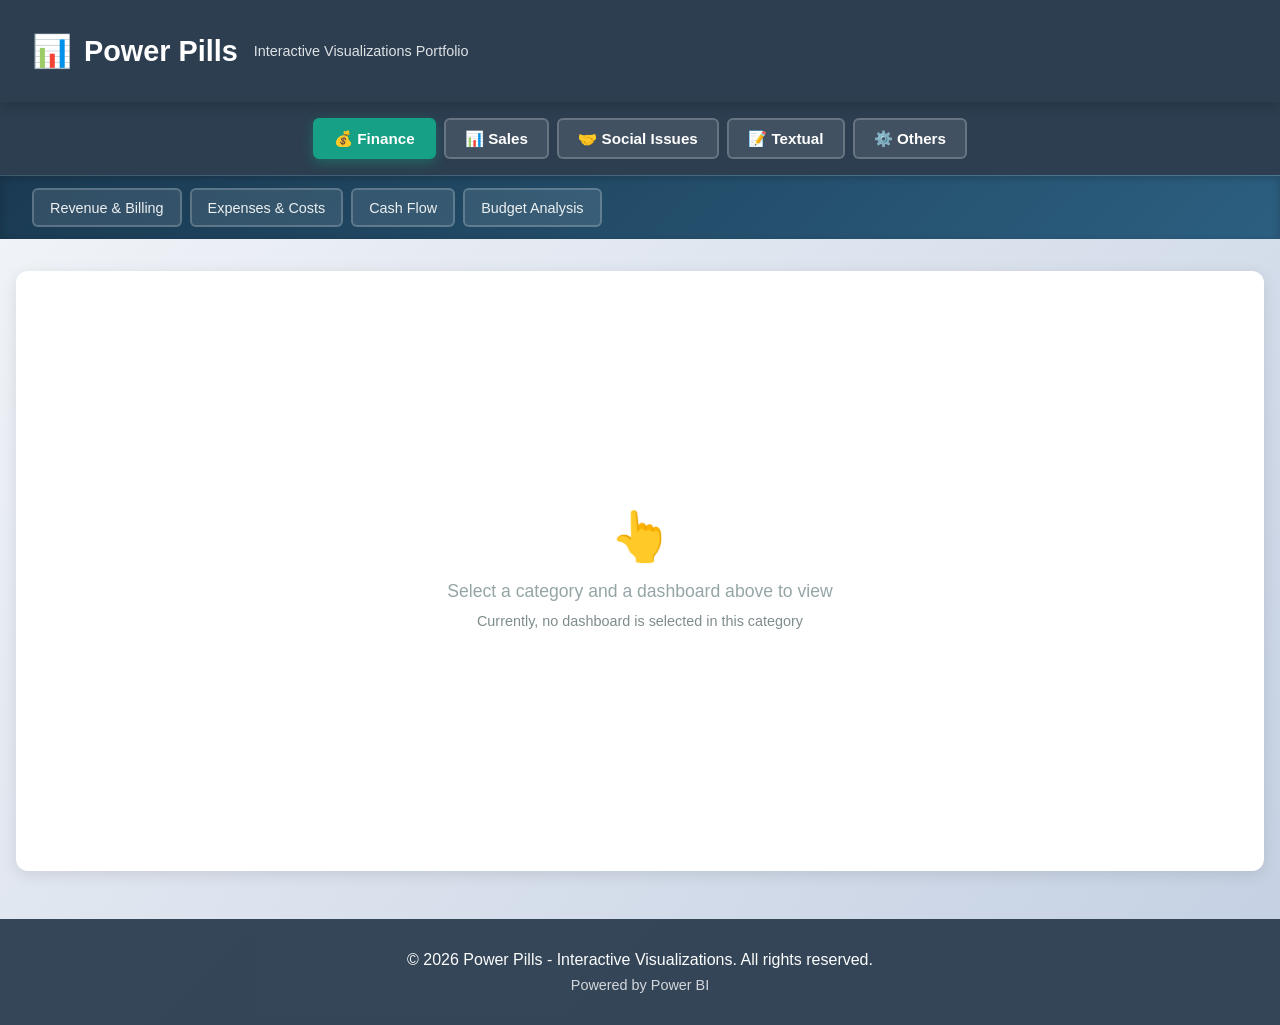
==== index.html @ 1243a30f "feat: Remove custom fullscreen controls, integrate Power BI iframe, and add disabled dashboard butto" ====
<!DOCTYPE html>
<html lang="en">

<head>
    <meta charset="UTF-8">
    <meta name="viewport" content="width=device-width, initial-scale=1.0">
    <title>Power Pills</title>
    <link rel="stylesheet" href="style.css">
</head>

<body>
    <!-- GLOBAL RADIOS FOR CSS TAB LOGIC -->
    <!-- CATEGORIES -->
    <input type="radio" id="cat-finance" name="category" class="global-radio" checked>
    <input type="radio" id="cat-sales" name="category" class="global-radio">
    <input type="radio" id="cat-social" name="category" class="global-radio">
    <input type="radio" id="cat-textual" name="category" class="global-radio">
    <input type="radio" id="cat-others" name="category" class="global-radio">

    <!-- DASHBOARDS -->
    <!-- Finance -->
    <input type="radio" id="dash-revenue" name="dashboard" class="global-radio">
    <input type="radio" id="dash-expenses" name="dashboard" class="global-radio">
    <input type="radio" id="dash-cashflow" name="dashboard" class="global-radio">
    <input type="radio" id="dash-budget" name="dashboard" class="global-radio">

    <!-- Sales -->
    <input type="radio" id="dash-sales-overview" name="dashboard" class="global-radio">
    <input type="radio" id="dash-pipeline" name="dashboard" class="global-radio">
    <input type="radio" id="dash-performance" name="dashboard" class="global-radio">
    <input type="radio" id="dash-products" name="dashboard" class="global-radio">

    <!-- Social -->
    <input type="radio" id="dash-engagement" name="dashboard" class="global-radio">
    <input type="radio" id="dash-community" name="dashboard" class="global-radio">
    <input type="radio" id="dash-sentiment" name="dashboard" class="global-radio">
    <input type="radio" id="dash-campaigns" name="dashboard" class="global-radio">

    <!-- Textual -->
    <input type="radio" id="dash-content" name="dashboard" class="global-radio">
    <input type="radio" id="dash-nlp" name="dashboard" class="global-radio">
    <input type="radio" id="dash-feedback" name="dashboard" class="global-radio">
    <input type="radio" id="dash-keywords" name="dashboard" class="global-radio">

    <!-- Others -->
    <input type="radio" id="dash-operations" name="dashboard" class="global-radio">
    <input type="radio" id="dash-kpis" name="dashboard" class="global-radio">
    <input type="radio" id="dash-reports" name="dashboard" class="global-radio">
    <input type="radio" id="dash-custom" name="dashboard" class="global-radio">

    <!-- FULLSCREEN TOGGLE (REMOVED) -->

    <!-- Header -->
    <header>
        <div class="header-content">
            <div class="logo">Power Pills</div>
            <div class="header-subtitle">Interactive Visualizations Portfolio</div>
        </div>
    </header>

    <!-- Categories Menu -->
    <nav class="categories-menu">
        <label for="cat-finance" class="category-label">💰 Finance</label>
        <label for="cat-sales" class="category-label">📊 Sales</label>
        <label for="cat-social" class="category-label">🤝 Social Issues</label>
        <label for="cat-textual" class="category-label">📝 Textual</label>
        <label for="cat-others" class="category-label">⚙️ Others</label>
    </nav>

    <!-- Dashboards Menus -->
    <div class="dashboards-menu-wrapper">
        <div class="dashboards-menu" id="menu-finance">
            <label for="dash-revenue" class="dashboard-label">Revenue & Billing</label>
            <label for="dash-expenses" class="dashboard-label">Expenses & Costs</label>
            <label for="dash-cashflow" class="dashboard-label">Cash Flow</label>
            <label for="dash-budget" class="dashboard-label">Budget Analysis</label>
        </div>
        <div class="dashboards-menu" id="menu-sales">
            <label for="dash-sales-overview" class="dashboard-label">Sales Overview</label>
            <label for="dash-pipeline" class="dashboard-label">Sales Pipeline</label>
            <label for="dash-performance" class="dashboard-label">Performance by Region</label>
            <label for="dash-products" class="dashboard-label">Product Analysis</label>
        </div>
        <div class="dashboards-menu" id="menu-social">
            <label for="dash-engagement" class="dashboard-label">Social Engagement</label>
            <label for="dash-community" class="dashboard-label">Community Analysis</label>
            <label for="dash-sentiment" class="dashboard-label">Sentiment Analysis</label>
            <label for="dash-campaigns" class="dashboard-label">Campaign & Impact</label>
        </div>
        <div class="dashboards-menu" id="menu-textual">
            <label for="dash-content" class="dashboard-label">Content Analysis</label>
            <label for="dash-nlp" class="dashboard-label">Natural Language Processing</label>
            <label for="dash-feedback" class="dashboard-label">Feedback Analysis</label>
            <label for="dash-keywords" class="dashboard-label">Keywords & Topics</label>
        </div>
        <div class="dashboards-menu" id="menu-others">
            <label for="dash-operations" class="dashboard-label">General Operations</label>
            <label for="dash-kpis" class="dashboard-label">Main KPIs</label>
            <label for="dash-reports" class="dashboard-label">Executive Reports</label>
            <label for="dash-custom" class="dashboard-label">Custom Dashboards</label>
        </div>
    </div>

    <!-- Main Content Area -->
    <main class="main-content">
        <div class="dashboard-container">

            <!-- Fullscreen buttons were removed (power bi has native feature) -->

            <div class="placeholder">
                <div class="placeholder-icon">👆</div>
                <div class="placeholder-text">Select a category and a dashboard above to view</div>
                <div class="placeholder-info">Currently, no dashboard is selected in this category</div>
            </div>

            <!-- ========================================== -->
            <!-- 💰 FINANCE DASHBOARDS AREA                 -->
            <!-- Add your IFRAMES here inside each section  -->
            <!-- ========================================== -->
            <div class="dashboard-content" id="content-revenue">
                <div class="dashboard-fallback">
                    <h3>Apple Stock Prices</h3>
                    <p>Apple Stock Prices dashboard.</p>
                    <small>This is the description for the Apple Stock Prices dashboard.</small>
                </div>
                <iframe title="Apple Stock Prices" class="dashboard-iframe"
                    src="https://app.powerbi.com/view?r=eyJrIjoiMDAxYWQ2MTAtNGVhMS00MTUzLTg4MTMtY2MyMGViMzcwNjQxIiwidCI6ImJiOGI4MzRiLTM2NjktNGFiMy04NjhkLTYyM2U3YjRmMjRlZCJ9"
                    allowFullScreen="true"></iframe>
            </div>
            <div class="dashboard-content" id="content-expenses">
                <div class="dashboard-fallback">
                    <h3>Expenses & Costs</h3>
                    <p>Your Power BI dashboard will be displayed here.</p>
                    <small>Add an iframe with the share link of your Power BI dashboard below this section in the
                        code.</small>
                </div>
            </div>
            <div class="dashboard-content" id="content-cashflow">
                <div class="dashboard-fallback">
                    <h3>Cash Flow</h3>
                    <p>Your Power BI dashboard will be displayed here.</p>
                    <small>Add an iframe with the share link of your Power BI dashboard below this section in the
                        code.</small>
                </div>
            </div>
            <div class="dashboard-content" id="content-budget">
                <div class="dashboard-fallback">
                    <h3>Budget Analysis</h3>
                    <p>Your Power BI dashboard will be displayed here.</p>
                    <small>Add an iframe with the share link of your Power BI dashboard below this section in the
                        code.</small>
                </div>
            </div>

            <!-- ========================================== -->
            <!-- 📊 SALES DASHBOARDS AREA                   -->
            <!-- Add your IFRAMES here inside each section  -->
            <!-- ========================================== -->
            <div class="dashboard-content" id="content-sales-overview">
                <div class="dashboard-fallback">
                    <h3>Sales Overview</h3>
                    <p>Your Power BI dashboard will be displayed here.</p>
                    <small>Add an iframe with the share link of your Power BI dashboard below this section in the
                        code.</small>
                </div>
            </div>
            <div class="dashboard-content" id="content-pipeline">
                <div class="dashboard-fallback">
                    <h3>Sales Pipeline</h3>
                    <p>Your Power BI dashboard will be displayed here.</p>
                    <small>Add an iframe with the share link of your Power BI dashboard below this section in the
                        code.</small>
                </div>
            </div>
            <div class="dashboard-content" id="content-performance">
                <div class="dashboard-fallback">
                    <h3>Performance by Region</h3>
                    <p>Your Power BI dashboard will be displayed here.</p>
                    <small>Add an iframe with the share link of your Power BI dashboard below this section in the
                        code.</small>
                </div>
            </div>
            <div class="dashboard-content" id="content-products">
                <div class="dashboard-fallback">
                    <h3>Product Analysis</h3>
                    <p>Your Power BI dashboard will be displayed here.</p>
                    <small>Add an iframe with the share link of your Power BI dashboard below this section in the
                        code.</small>
                </div>
            </div>

            <!-- ========================================== -->
            <!-- 🤝 SOCIAL ISSUES DASHBOARDS AREA           -->
            <!-- Add your IFRAMES here inside each section  -->
            <!-- ========================================== -->
            <div class="dashboard-content" id="content-engagement">
                <div class="dashboard-fallback">
                    <h3>Social Engagement</h3>
                    <p>Your Power BI dashboard will be displayed here.</p>
                    <small>Add an iframe with the share link of your Power BI dashboard below this section in the
                        code.</small>
                </div>
            </div>
            <div class="dashboard-content" id="content-community">
                <div class="dashboard-fallback">
                    <h3>Community Analysis</h3>
                    <p>Your Power BI dashboard will be displayed here.</p>
                    <small>Add an iframe with the share link of your Power BI dashboard below this section in the
                        code.</small>
                </div>
            </div>
            <div class="dashboard-content" id="content-sentiment">
                <div class="dashboard-fallback">
                    <h3>Sentiment Analysis</h3>
                    <p>Your Power BI dashboard will be displayed here.</p>
                    <small>Add an iframe with the share link of your Power BI dashboard below this section in the
                        code.</small>
                </div>
            </div>
            <div class="dashboard-content" id="content-campaigns">
                <div class="dashboard-fallback">
                    <h3>Campaign & Impact</h3>
                    <p>Your Power BI dashboard will be displayed here.</p>
                    <small>Add an iframe with the share link of your Power BI dashboard below this section in the
                        code.</small>
                </div>
            </div>

            <!-- ========================================== -->
            <!-- 📝 TEXTUAL DASHBOARDS AREA                 -->
            <!-- Add your IFRAMES here inside each section  -->
            <!-- ========================================== -->
            <div class="dashboard-content" id="content-content">
                <div class="dashboard-fallback">
                    <h3>Content Analysis</h3>
                    <p>Your Power BI dashboard will be displayed here.</p>
                    <small>Add an iframe with the share link of your Power BI dashboard below this section in the
                        code.</small>
                </div>
            </div>
            <div class="dashboard-content" id="content-nlp">
                <div class="dashboard-fallback">
                    <h3>Natural Language Processing</h3>
                    <p>Your Power BI dashboard will be displayed here.</p>
                    <small>Add an iframe with the share link of your Power BI dashboard below this section in the
                        code.</small>
                </div>
            </div>
            <div class="dashboard-content" id="content-feedback">
                <div class="dashboard-fallback">
                    <h3>Feedback Analysis</h3>
                    <p>Your Power BI dashboard will be displayed here.</p>
                    <small>Add an iframe with the share link of your Power BI dashboard below this section in the
                        code.</small>
                </div>
            </div>
            <div class="dashboard-content" id="content-keywords">
                <div class="dashboard-fallback">
                    <h3>Keywords & Topics</h3>
                    <p>Your Power BI dashboard will be displayed here.</p>
                    <small>Add an iframe with the share link of your Power BI dashboard below this section in the
                        code.</small>
                </div>
            </div>

            <!-- ========================================== -->
            <!-- ⚙️  OTHERS DASHBOARDS AREA                 -->
            <!-- Add your IFRAMES here inside each section  -->
            <!-- ========================================== -->
            <div class="dashboard-content" id="content-operations">
                <div class="dashboard-fallback">
                    <h3>General Operations</h3>
                    <p>Your Power BI dashboard will be displayed here.</p>
                    <small>Add an iframe with the share link of your Power BI dashboard below this section in the
                        code.</small>
                </div>
            </div>
            <div class="dashboard-content" id="content-kpis">
                <div class="dashboard-fallback">
                    <h3>Main KPIs</h3>
                    <p>Your Power BI dashboard will be displayed here.</p>
                    <small>Add an iframe with the share link of your Power BI dashboard below this section in the
                        code.</small>
                </div>
            </div>
            <div class="dashboard-content" id="content-reports">
                <div class="dashboard-fallback">
                    <h3>Executive Reports</h3>
                    <p>Your Power BI dashboard will be displayed here.</p>
                    <small>Add an iframe with the share link of your Power BI dashboard below this section in the
                        code.</small>
                </div>
            </div>
            <div class="dashboard-content" id="content-custom">
                <div class="dashboard-fallback">
                    <h3>Custom Dashboards</h3>
                    <p>Your Power BI dashboard will be displayed here.</p>
                    <small>Add an iframe with the share link of your Power BI dashboard below this section in the
                        code.</small>
                </div>
            </div>

        </div>
    </main>

    <!-- Footer -->
    <footer>
        <div class="footer-content">
            <p>&copy; 2026 Power Pills - Interactive Visualizations. All rights reserved.</p>
            <p style="font-size: 0.9rem; margin-top: 0.5rem; opacity: 0.8;">Powered by Power BI</p>
        </div>
    </footer>
</body>

</html>
---- style.css ----
* {
    margin: 0;
    padding: 0;
    box-sizing: border-box;
}

:root {
    --primary: #2c3e50;
    --secondary: #16a085;
    --accent: #e67e22;
    --light: #ecf0f1;
    --text: #2c3e50;
    --border: #bdc3c7;
    --hover: #1abc9c;
}

html {
    scroll-behavior: smooth;
}

body {
    font-family: -apple-system, BlinkMacSystemFont, "Segoe UI", Roboto, "Helvetica Neue", Arial, sans-serif;
    background: linear-gradient(135deg, #f5f7fa 0%, #c3cfe2 100%);
    min-height: 100vh;
    color: var(--text);
}

body:has(#fullscreen-toggle:checked) {
    overflow: hidden;
}

/* Hide global radios */
.global-radio {
    display: none;
}

/* Header */
header {
    background: var(--primary);
    color: white;
    padding: 2rem;
    box-shadow: 0 4px 12px rgba(0, 0, 0, 0.15);
    position: sticky;
    top: 0;
    z-index: 100;
}

.header-content {
    max-width: 1400px;
    margin: 0 auto;
    display: flex;
    align-items: center;
    gap: 1rem;
}

.logo {
    font-size: 1.8rem;
    font-weight: 700;
    display: flex;
    align-items: center;
    gap: 0.75rem;
}

.logo::before {
    content: "📊";
    font-size: 2rem;
}

.header-subtitle {
    font-size: 0.9rem;
    opacity: 0.85;
}

/* Categories Menu */
.categories-menu {
    display: flex;
    gap: 0.5rem;
    flex-wrap: wrap;
    padding: 1rem 2rem;
    background: var(--primary);
    box-shadow: 0 2px 8px rgba(0, 0, 0, 0.1);
    justify-content: center;
}

@media (min-width: 1400px) {
    .categories-menu {
        padding: 1rem calc((100% - 1400px)/2 + 2rem);
        justify-content: flex-start;
    }
}

.category-label {
    display: inline-block;
    padding: 0.6rem 1.2rem;
    background: rgba(255, 255, 255, 0.1);
    color: white;
    border: 2px solid rgba(255, 255, 255, 0.2);
    border-radius: 6px;
    cursor: pointer;
    font-weight: 600;
    font-size: 0.95rem;
    transition: all 0.3s ease;
    user-select: none;
    white-space: nowrap;
}

.category-label:hover {
    background: rgba(255, 255, 255, 0.15);
    border-color: rgba(255, 255, 255, 0.4);
    transform: translateY(-1px);
}

/* Category Selection styling */
#cat-finance:checked~.categories-menu label[for="cat-finance"],
#cat-sales:checked~.categories-menu label[for="cat-sales"],
#cat-social:checked~.categories-menu label[for="cat-social"],
#cat-textual:checked~.categories-menu label[for="cat-textual"],
#cat-others:checked~.categories-menu label[for="cat-others"] {
    background: var(--secondary);
    color: white;
    border-color: var(--secondary);
    box-shadow: 0 4px 12px rgba(22, 160, 133, 0.4);
}

/* Dashboards Submenu Wrapper */
.dashboards-menu-wrapper {
    background: linear-gradient(135deg, #1a3a52, #2c5f80);
    box-shadow: inset 0 2px 8px rgba(0, 0, 0, 0.2);
    border-top: 1px solid rgba(255, 255, 255, 0.15);
    width: 100%;
}

.dashboards-menu {
    display: none;
    gap: 0.5rem;
    flex-wrap: wrap;
    align-items: center;
    max-width: 1400px;
    margin: 0 auto;
    width: 100%;
    padding: 0.75rem 2rem;
}

/* Show Submenus */
#cat-finance:checked~.dashboards-menu-wrapper #menu-finance,
#cat-sales:checked~.dashboards-menu-wrapper #menu-sales,
#cat-social:checked~.dashboards-menu-wrapper #menu-social,
#cat-textual:checked~.dashboards-menu-wrapper #menu-textual,
#cat-others:checked~.dashboards-menu-wrapper #menu-others {
    display: flex;
}

.dashboard-label {
    display: inline-block;
    padding: 0.6rem 1rem;
    background: rgba(255, 255, 255, 0.1);
    color: #ecf0f1;
    border: 2px solid rgba(255, 255, 255, 0.2);
    border-radius: 6px;
    cursor: pointer;
    font-weight: 500;
    font-size: 0.9rem;
    transition: all 0.2s ease;
    user-select: none;
    white-space: nowrap;
}

.dashboard-label:hover {
    background: rgba(255, 255, 255, 0.15);
    border-color: rgba(255, 255, 255, 0.4);
    transform: translateY(-1px);
}

/* Dashboard Selection Styling */
#dash-revenue:checked~.dashboards-menu-wrapper label[for="dash-revenue"],
#dash-expenses:checked~.dashboards-menu-wrapper label[for="dash-expenses"],
#dash-cashflow:checked~.dashboards-menu-wrapper label[for="dash-cashflow"],
#dash-budget:checked~.dashboards-menu-wrapper label[for="dash-budget"],
#dash-sales-overview:checked~.dashboards-menu-wrapper label[for="dash-sales-overview"],
#dash-pipeline:checked~.dashboards-menu-wrapper label[for="dash-pipeline"],
#dash-performance:checked~.dashboards-menu-wrapper label[for="dash-performance"],
#dash-products:checked~.dashboards-menu-wrapper label[for="dash-products"],
#dash-engagement:checked~.dashboards-menu-wrapper label[for="dash-engagement"],
#dash-community:checked~.dashboards-menu-wrapper label[for="dash-community"],
#dash-sentiment:checked~.dashboards-menu-wrapper label[for="dash-sentiment"],
#dash-campaigns:checked~.dashboards-menu-wrapper label[for="dash-campaigns"],
#dash-content:checked~.dashboards-menu-wrapper label[for="dash-content"],
#dash-nlp:checked~.dashboards-menu-wrapper label[for="dash-nlp"],
#dash-feedback:checked~.dashboards-menu-wrapper label[for="dash-feedback"],
#dash-keywords:checked~.dashboards-menu-wrapper label[for="dash-keywords"],
#dash-operations:checked~.dashboards-menu-wrapper label[for="dash-operations"],
#dash-kpis:checked~.dashboards-menu-wrapper label[for="dash-kpis"],
#dash-reports:checked~.dashboards-menu-wrapper label[for="dash-reports"],
#dash-custom:checked~.dashboards-menu-wrapper label[for="dash-custom"] {
    background: var(--secondary);
    color: white;
    border-color: var(--secondary);
    box-shadow: 0 2px 8px rgba(22, 160, 133, 0.4);
}

/* Main Content Area */
.main-content {
    max-width: 1400px;
    margin: 2rem auto;
    padding: 0 1rem;
}

.dashboard-container {
    background: white;
    border-radius: 12px;
    box-shadow: 0 4px 16px rgba(0, 0, 0, 0.1);
    overflow: hidden;
    min-height: 600px;
    display: flex;
    align-items: center;
    justify-content: center;
    padding: 2rem;
    flex-direction: column;
    position: relative;
    transition: all 0.3s ease;
}

/* Fullscreen buttons and logic removed (relying on Power BI iframe native fullscreen) */

.placeholder {
    display: flex;
    flex-direction: column;
    align-items: center;
    justify-content: center;
    text-align: center;
    color: #95a5a6;
}

.placeholder-icon {
    font-size: 3rem;
    margin-bottom: 1rem;
}

.placeholder-text {
    font-size: 1.1rem;
    font-weight: 500;
    margin-bottom: 0.5rem;
}

.placeholder-info {
    font-size: 0.9rem;
    color: #7f8c8d;
    line-height: 1.6;
}

/* Hide Placeholder when dashboard holds */
#cat-finance:checked~#dash-revenue:checked~.main-content .placeholder,
#cat-finance:checked~#dash-expenses:checked~.main-content .placeholder,
#cat-finance:checked~#dash-cashflow:checked~.main-content .placeholder,
#cat-finance:checked~#dash-budget:checked~.main-content .placeholder,
#cat-sales:checked~#dash-sales-overview:checked~.main-content .placeholder,
#cat-sales:checked~#dash-pipeline:checked~.main-content .placeholder,
#cat-sales:checked~#dash-performance:checked~.main-content .placeholder,
#cat-sales:checked~#dash-products:checked~.main-content .placeholder,
#cat-social:checked~#dash-engagement:checked~.main-content .placeholder,
#cat-social:checked~#dash-community:checked~.main-content .placeholder,
#cat-social:checked~#dash-sentiment:checked~.main-content .placeholder,
#cat-social:checked~#dash-campaigns:checked~.main-content .placeholder,
#cat-textual:checked~#dash-content:checked~.main-content .placeholder,
#cat-textual:checked~#dash-nlp:checked~.main-content .placeholder,
#cat-textual:checked~#dash-feedback:checked~.main-content .placeholder,
#cat-textual:checked~#dash-keywords:checked~.main-content .placeholder,
#cat-others:checked~#dash-operations:checked~.main-content .placeholder,
#cat-others:checked~#dash-kpis:checked~.main-content .placeholder,
#cat-others:checked~#dash-reports:checked~.main-content .placeholder,
#cat-others:checked~#dash-custom:checked~.main-content .placeholder {
    display: none;
}

/* Dashboard-specific content */
.dashboard-content {
    display: none;
    width: 100%;
    height: 100%;
}

/* Show Content combinations */
#cat-finance:checked~#dash-revenue:checked~.main-content #content-revenue,
#cat-finance:checked~#dash-expenses:checked~.main-content #content-expenses,
#cat-finance:checked~#dash-cashflow:checked~.main-content #content-cashflow,
#cat-finance:checked~#dash-budget:checked~.main-content #content-budget,
#cat-sales:checked~#dash-sales-overview:checked~.main-content #content-sales-overview,
#cat-sales:checked~#dash-pipeline:checked~.main-content #content-pipeline,
#cat-sales:checked~#dash-performance:checked~.main-content #content-performance,
#cat-sales:checked~#dash-products:checked~.main-content #content-products,
#cat-social:checked~#dash-engagement:checked~.main-content #content-engagement,
#cat-social:checked~#dash-community:checked~.main-content #content-community,
#cat-social:checked~#dash-sentiment:checked~.main-content #content-sentiment,
#cat-social:checked~#dash-campaigns:checked~.main-content #content-campaigns,
#cat-textual:checked~#dash-content:checked~.main-content #content-content,
#cat-textual:checked~#dash-nlp:checked~.main-content #content-nlp,
#cat-textual:checked~#dash-feedback:checked~.main-content #content-feedback,
#cat-textual:checked~#dash-keywords:checked~.main-content #content-keywords,
#cat-others:checked~#dash-operations:checked~.main-content #content-operations,
#cat-others:checked~#dash-kpis:checked~.main-content #content-kpis,
#cat-others:checked~#dash-reports:checked~.main-content #content-reports,
#cat-others:checked~#dash-custom:checked~.main-content #content-custom {
    display: block;
}

.dashboard-iframe {
    width: 100%;
    height: 650px;
    border: none;
    border-radius: 8px;
}

.dashboard-fallback {
    text-align: center;
    padding: 2rem;
    width: 100%;
}

.dashboard-fallback h3 {
    color: var(--primary);
    margin-bottom: 1rem;
}

.dashboard-fallback p {
    color: #7f8c8d;
    margin-bottom: 0.5rem;
}

.dashboard-fallback small {
    color: #95a5a6;
    display: block;
    margin-bottom: 1rem;
}

/* Footer */
footer {
    background: var(--primary);
    color: white;
    text-align: center;
    padding: 2rem;
    margin-top: 3rem;
    opacity: 0.95;
    position: relative;
    bottom: 0;
    width: 100%;
}

.footer-content {
    max-width: 1400px;
    margin: 0 auto;
}

/* Responsive */
@media (max-width: 768px) {
    header {
        padding: 1.5rem;
    }

    .header-content {
        flex-direction: column;
        text-align: center;
        gap: 0.5rem;
    }

    .categories-menu,
    .dashboards-menu {
        padding: 0.75rem 1rem;
        justify-content: center;
    }

    .category-label,
    .dashboard-label {
        font-size: 0.85rem;
        padding: 0.5rem 0.8rem;
    }

    .dashboard-iframe {
        height: 500px;
    }

    .main-content {
        margin: 1rem auto;
    }
}

@media (max-width: 480px) {

    .categories-menu,
    .dashboards-menu {
        padding: 0.5rem;
        gap: 0.25rem;
    }

    .category-label,
    .dashboard-label {
        font-size: 0.8rem;
        padding: 0.4rem 0.6rem;
    }

    .dashboard-container {
        padding: 1rem;
        min-height: 400px;
    }

    .dashboard-iframe {
        height: 350px;
    }
}
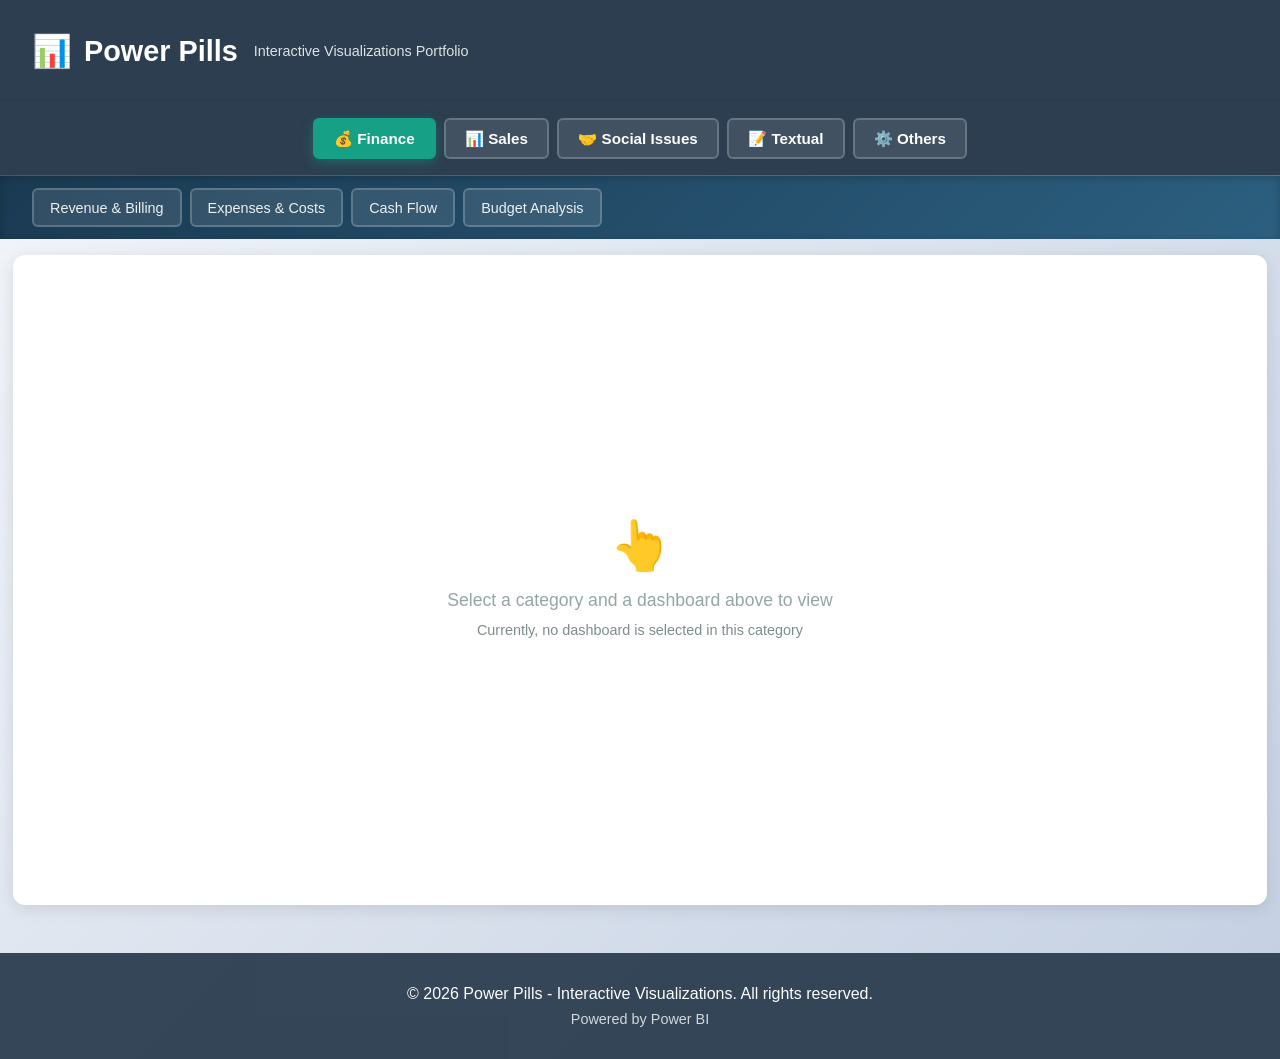
==== commit 8c30a785: "feat: Add disabled dashboard button styling with tooltips and refine main content and dashboard ifra" ====
--- a/index.html
+++ b/index.html
@@ -118,11 +118,6 @@
             <!-- Add your IFRAMES here inside each section  -->
             <!-- ========================================== -->
             <div class="dashboard-content" id="content-revenue">
-                <div class="dashboard-fallback">
-                    <h3>Apple Stock Prices</h3>
-                    <p>Apple Stock Prices dashboard.</p>
-                    <small>This is the description for the Apple Stock Prices dashboard.</small>
-                </div>
                 <iframe title="Apple Stock Prices" class="dashboard-iframe"
                     src="https://app.powerbi.com/view?r=eyJrIjoiMDAxYWQ2MTAtNGVhMS00MTUzLTg4MTMtY2MyMGViMzcwNjQxIiwidCI6ImJiOGI4MzRiLTM2NjktNGFiMy04NjhkLTYyM2U3YjRmMjRlZCJ9"
                     allowFullScreen="true"></iframe>
--- a/style.css
+++ b/style.css
@@ -40,9 +40,6 @@
     color: white;
     padding: 2rem;
     box-shadow: 0 4px 12px rgba(0, 0, 0, 0.15);
-    position: sticky;
-    top: 0;
-    z-index: 100;
 }
 
 .header-content {
@@ -169,6 +166,45 @@
     background: rgba(255, 255, 255, 0.15);
     border-color: rgba(255, 255, 255, 0.4);
     transform: translateY(-1px);
+}
+
+/* Disabled Dashboard Button */
+.dashboard-label.disabled {
+    opacity: 0.5;
+    cursor: not-allowed;
+    position: relative;
+}
+
+/* Custom CSS Tooltip */
+.dashboard-label.disabled::after {
+    content: attr(data-tooltip);
+    position: absolute;
+    bottom: 110%;
+    /* Place tooltip above */
+    left: 50%;
+    transform: translateX(-50%);
+    background-color: var(--primary);
+    color: white;
+    padding: 0.4rem 0.8rem;
+    border-radius: 4px;
+    font-size: 0.75rem;
+    white-space: nowrap;
+    opacity: 0;
+    visibility: hidden;
+    transition: opacity 0.2s, visibility 0.2s;
+    box-shadow: 0 2px 4px rgba(0, 0, 0, 0.2);
+    z-index: 100;
+}
+
+.dashboard-label.disabled:hover::after {
+    opacity: 1;
+    visibility: visible;
+}
+
+.dashboard-label.disabled:hover {
+    background: rgba(255, 255, 255, 0.1);
+    border-color: rgba(255, 255, 255, 0.2);
+    transform: none;
 }
 
 /* Dashboard Selection Styling */
@@ -200,9 +236,10 @@
 
 /* Main Content Area */
 .main-content {
-    max-width: 1400px;
-    margin: 2rem auto;
-    padding: 0 1rem;
+    max-width: 1600px;
+    width: 98%;
+    margin: 1rem auto;
+    padding: 0;
 }
 
 .dashboard-container {
@@ -210,11 +247,11 @@
     border-radius: 12px;
     box-shadow: 0 4px 16px rgba(0, 0, 0, 0.1);
     overflow: hidden;
-    min-height: 600px;
+    min-height: 650px;
     display: flex;
     align-items: center;
     justify-content: center;
-    padding: 2rem;
+    padding: 0;
     flex-direction: column;
     position: relative;
     transition: all 0.3s ease;
@@ -305,9 +342,12 @@
 
 .dashboard-iframe {
     width: 100%;
-    height: 650px;
+    aspect-ratio: 16 / 9;
     border: none;
-    border-radius: 8px;
+    border-radius: 12px;
+    display: block;
+    margin: 0;
+    padding: 0;
 }
 
 .dashboard-fallback {
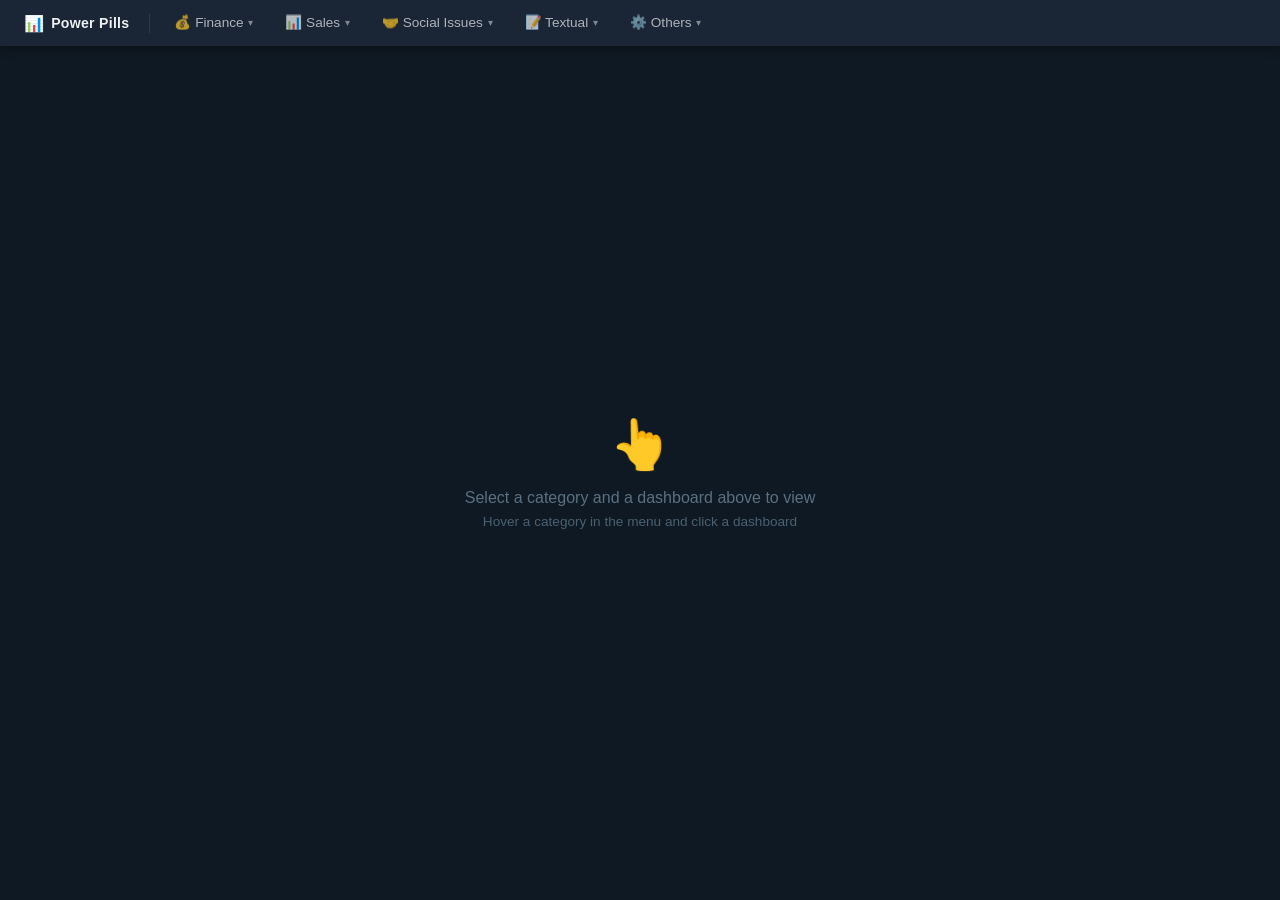
==== commit c4b009cb: "refactor: overhaul navigation from category menus to a navbar with dropdowns and update associated s" ====
--- a/index.html
+++ b/index.html
@@ -9,302 +9,285 @@
 </head>
 
 <body>
-    <!-- GLOBAL RADIOS FOR CSS TAB LOGIC -->
-    <!-- CATEGORIES -->
-    <input type="radio" id="cat-finance" name="category" class="global-radio" checked>
-    <input type="radio" id="cat-sales" name="category" class="global-radio">
-    <input type="radio" id="cat-social" name="category" class="global-radio">
-    <input type="radio" id="cat-textual" name="category" class="global-radio">
-    <input type="radio" id="cat-others" name="category" class="global-radio">
-
-    <!-- DASHBOARDS -->
+
+    <!-- ===== HIDDEN RADIO INPUTS — Dashboard Selection (CSS-only logic) ===== -->
     <!-- Finance -->
-    <input type="radio" id="dash-revenue" name="dashboard" class="global-radio">
-    <input type="radio" id="dash-expenses" name="dashboard" class="global-radio">
-    <input type="radio" id="dash-cashflow" name="dashboard" class="global-radio">
-    <input type="radio" id="dash-budget" name="dashboard" class="global-radio">
-
+    <input type="radio" id="dash-apple-stock-prices" name="dashboard" class="global-radio">
+    <input type="radio" id="dash-bitcoin-historical-market-data" name="dashboard" class="global-radio">
+    <input type="radio" id="dash-brazil-inflation-indices" name="dashboard" class="global-radio">
+    <input type="radio" id="dash-global-tech-giants-us-vs-local-markets" name="dashboard" class="global-radio">
+    <input type="radio" id="dash-historical-gold-prices" name="dashboard" class="global-radio">
+    <input type="radio" id="dash-meta-stock-data" name="dashboard" class="global-radio">
+    <input type="radio" id="dash-personal-expense-analysis" name="dashboard" class="global-radio">
+    <input type="radio" id="dash-sp500-stock-prices" name="dashboard" class="global-radio">
     <!-- Sales -->
     <input type="radio" id="dash-sales-overview" name="dashboard" class="global-radio">
     <input type="radio" id="dash-pipeline" name="dashboard" class="global-radio">
     <input type="radio" id="dash-performance" name="dashboard" class="global-radio">
     <input type="radio" id="dash-products" name="dashboard" class="global-radio">
-
     <!-- Social -->
     <input type="radio" id="dash-engagement" name="dashboard" class="global-radio">
     <input type="radio" id="dash-community" name="dashboard" class="global-radio">
     <input type="radio" id="dash-sentiment" name="dashboard" class="global-radio">
     <input type="radio" id="dash-campaigns" name="dashboard" class="global-radio">
-
     <!-- Textual -->
     <input type="radio" id="dash-content" name="dashboard" class="global-radio">
     <input type="radio" id="dash-nlp" name="dashboard" class="global-radio">
     <input type="radio" id="dash-feedback" name="dashboard" class="global-radio">
     <input type="radio" id="dash-keywords" name="dashboard" class="global-radio">
-
     <!-- Others -->
     <input type="radio" id="dash-operations" name="dashboard" class="global-radio">
     <input type="radio" id="dash-kpis" name="dashboard" class="global-radio">
     <input type="radio" id="dash-reports" name="dashboard" class="global-radio">
     <input type="radio" id="dash-custom" name="dashboard" class="global-radio">
 
-    <!-- FULLSCREEN TOGGLE (REMOVED) -->
-
-    <!-- Header -->
-    <header>
-        <div class="header-content">
-            <div class="logo">Power Pills</div>
-            <div class="header-subtitle">Interactive Visualizations Portfolio</div>
+    <!-- ===== COMPACT NAVBAR ===== -->
+    <nav class="navbar">
+        <!-- Logo / Brand -->
+        <div class="nav-brand">
+            <span class="nav-logo">📊</span>
+            <span class="nav-title">Power Pills</span>
         </div>
-    </header>
-
-    <!-- Categories Menu -->
-    <nav class="categories-menu">
-        <label for="cat-finance" class="category-label">💰 Finance</label>
-        <label for="cat-sales" class="category-label">📊 Sales</label>
-        <label for="cat-social" class="category-label">🤝 Social Issues</label>
-        <label for="cat-textual" class="category-label">📝 Textual</label>
-        <label for="cat-others" class="category-label">⚙️ Others</label>
+
+        <!-- Category Items with Hover Dropdowns (labels = radio selectors) -->
+        <ul class="nav-menu">
+
+            <!-- Finance -->
+            <li class="nav-item">
+                <span class="nav-link">💰 Finance <span class="nav-arrow">▾</span></span>
+                <div class="nav-dropdown">
+                    <label for="dash-apple-stock-prices" class="dropdown-item">Apple Stock Prices</label>
+                    <label for="dash-bitcoin-historical-market-data" class="dropdown-item disabled">Bitcoin Historical Market
+                        Data</label>
+                    <label for="dash-brazil-inflation-indices" class="dropdown-item disabled">Brazil Inflation Indices</label>
+                    <label for="dash-global-tech-giants-us-vs-local-markets" class="dropdown-item disabled">Global Tech Giants -
+                        US vs Local Markets</label>
+                    <label for="dash-historical-gold-prices" class="dropdown-item disabled">Historical Gold Prices</label>
+                    <label for="dash-meta-stock-data" class="dropdown-item disabled">Meta Stock Data</label>
+                    <label for="dash-personal-expense-analysis" class="dropdown-item disabled">Personal Expense Analysis</label>
+                    <label for="dash-sp500-stock-prices" class="dropdown-item disabled">S&amp;P 500 Stock Prices</label>
+                </div>
+            </li>
+
+            <!-- Sales -->
+            <li class="nav-item">
+                <span class="nav-link">📊 Sales <span class="nav-arrow">▾</span></span>
+                <div class="nav-dropdown">
+                    <label for="dash-sales-overview" class="dropdown-item">Sales Overview</label>
+                    <label for="dash-pipeline" class="dropdown-item">Sales Pipeline</label>
+                    <label for="dash-performance" class="dropdown-item">Performance by Region</label>
+                    <label for="dash-products" class="dropdown-item">Product Analysis</label>
+                </div>
+            </li>
+
+            <!-- Social Issues -->
+            <li class="nav-item">
+                <span class="nav-link">🤝 Social Issues <span class="nav-arrow">▾</span></span>
+                <div class="nav-dropdown">
+                    <label for="dash-engagement" class="dropdown-item">Social Engagement</label>
+                    <label for="dash-community" class="dropdown-item">Community Analysis</label>
+                    <label for="dash-sentiment" class="dropdown-item">Sentiment Analysis</label>
+                    <label for="dash-campaigns" class="dropdown-item">Campaign &amp; Impact</label>
+                </div>
+            </li>
+
+            <!-- Textual -->
+            <li class="nav-item">
+                <span class="nav-link">📝 Textual <span class="nav-arrow">▾</span></span>
+                <div class="nav-dropdown">
+                    <label for="dash-content" class="dropdown-item">Content Analysis</label>
+                    <label for="dash-nlp" class="dropdown-item">Natural Language Processing</label>
+                    <label for="dash-feedback" class="dropdown-item">Feedback Analysis</label>
+                    <label for="dash-keywords" class="dropdown-item">Keywords &amp; Topics</label>
+                </div>
+            </li>
+
+            <!-- Others -->
+            <li class="nav-item">
+                <span class="nav-link">⚙️ Others <span class="nav-arrow">▾</span></span>
+                <div class="nav-dropdown">
+                    <label for="dash-operations" class="dropdown-item">General Operations</label>
+                    <label for="dash-kpis" class="dropdown-item">Main KPIs</label>
+                    <label for="dash-reports" class="dropdown-item">Executive Reports</label>
+                    <label for="dash-custom" class="dropdown-item">Custom Dashboards</label>
+                </div>
+            </li>
+
+        </ul>
     </nav>
 
-    <!-- Dashboards Menus -->
-    <div class="dashboards-menu-wrapper">
-        <div class="dashboards-menu" id="menu-finance">
-            <label for="dash-revenue" class="dashboard-label">Revenue & Billing</label>
-            <label for="dash-expenses" class="dashboard-label">Expenses & Costs</label>
-            <label for="dash-cashflow" class="dashboard-label">Cash Flow</label>
-            <label for="dash-budget" class="dashboard-label">Budget Analysis</label>
-        </div>
-        <div class="dashboards-menu" id="menu-sales">
-            <label for="dash-sales-overview" class="dashboard-label">Sales Overview</label>
-            <label for="dash-pipeline" class="dashboard-label">Sales Pipeline</label>
-            <label for="dash-performance" class="dashboard-label">Performance by Region</label>
-            <label for="dash-products" class="dashboard-label">Product Analysis</label>
-        </div>
-        <div class="dashboards-menu" id="menu-social">
-            <label for="dash-engagement" class="dashboard-label">Social Engagement</label>
-            <label for="dash-community" class="dashboard-label">Community Analysis</label>
-            <label for="dash-sentiment" class="dashboard-label">Sentiment Analysis</label>
-            <label for="dash-campaigns" class="dashboard-label">Campaign & Impact</label>
-        </div>
-        <div class="dashboards-menu" id="menu-textual">
-            <label for="dash-content" class="dashboard-label">Content Analysis</label>
-            <label for="dash-nlp" class="dashboard-label">Natural Language Processing</label>
-            <label for="dash-feedback" class="dashboard-label">Feedback Analysis</label>
-            <label for="dash-keywords" class="dashboard-label">Keywords & Topics</label>
-        </div>
-        <div class="dashboards-menu" id="menu-others">
-            <label for="dash-operations" class="dashboard-label">General Operations</label>
-            <label for="dash-kpis" class="dashboard-label">Main KPIs</label>
-            <label for="dash-reports" class="dashboard-label">Executive Reports</label>
-            <label for="dash-custom" class="dashboard-label">Custom Dashboards</label>
-        </div>
-    </div>
-
-    <!-- Main Content Area -->
+    <!-- ===== MAIN CONTENT ===== -->
     <main class="main-content">
         <div class="dashboard-container">
 
-            <!-- Fullscreen buttons were removed (power bi has native feature) -->
-
+            <!-- Placeholder shown when no dashboard is selected -->
             <div class="placeholder">
                 <div class="placeholder-icon">👆</div>
                 <div class="placeholder-text">Select a category and a dashboard above to view</div>
-                <div class="placeholder-info">Currently, no dashboard is selected in this category</div>
+                <div class="placeholder-info">Hover a category in the menu and click a dashboard</div>
             </div>
 
             <!-- ========================================== -->
             <!-- 💰 FINANCE DASHBOARDS AREA                 -->
-            <!-- Add your IFRAMES here inside each section  -->
-            <!-- ========================================== -->
-            <div class="dashboard-content" id="content-revenue">
+            <!-- ========================================== -->
+            <div class="dashboard-content" id="content-apple-stock-prices">
                 <iframe title="Apple Stock Prices" class="dashboard-iframe"
                     src="https://app.powerbi.com/view?r=eyJrIjoiMDAxYWQ2MTAtNGVhMS00MTUzLTg4MTMtY2MyMGViMzcwNjQxIiwidCI6ImJiOGI4MzRiLTM2NjktNGFiMy04NjhkLTYyM2U3YjRmMjRlZCJ9"
                     allowFullScreen="true"></iframe>
             </div>
             <div class="dashboard-content" id="content-expenses">
                 <div class="dashboard-fallback">
-                    <h3>Expenses & Costs</h3>
-                    <p>Your Power BI dashboard will be displayed here.</p>
-                    <small>Add an iframe with the share link of your Power BI dashboard below this section in the
-                        code.</small>
+                    <h3>Expenses &amp; Costs</h3>
+                    <p>Your Power BI dashboard will be displayed here.</p>
+                    <small>Add an iframe with the share link of your Power BI dashboard.</small>
                 </div>
             </div>
             <div class="dashboard-content" id="content-cashflow">
                 <div class="dashboard-fallback">
                     <h3>Cash Flow</h3>
                     <p>Your Power BI dashboard will be displayed here.</p>
-                    <small>Add an iframe with the share link of your Power BI dashboard below this section in the
-                        code.</small>
+                    <small>Add an iframe with the share link of your Power BI dashboard.</small>
                 </div>
             </div>
             <div class="dashboard-content" id="content-budget">
                 <div class="dashboard-fallback">
                     <h3>Budget Analysis</h3>
                     <p>Your Power BI dashboard will be displayed here.</p>
-                    <small>Add an iframe with the share link of your Power BI dashboard below this section in the
-                        code.</small>
+                    <small>Add an iframe with the share link of your Power BI dashboard.</small>
                 </div>
             </div>
 
             <!-- ========================================== -->
             <!-- 📊 SALES DASHBOARDS AREA                   -->
-            <!-- Add your IFRAMES here inside each section  -->
             <!-- ========================================== -->
             <div class="dashboard-content" id="content-sales-overview">
                 <div class="dashboard-fallback">
                     <h3>Sales Overview</h3>
                     <p>Your Power BI dashboard will be displayed here.</p>
-                    <small>Add an iframe with the share link of your Power BI dashboard below this section in the
-                        code.</small>
+                    <small>Add an iframe with the share link of your Power BI dashboard.</small>
                 </div>
             </div>
             <div class="dashboard-content" id="content-pipeline">
                 <div class="dashboard-fallback">
                     <h3>Sales Pipeline</h3>
                     <p>Your Power BI dashboard will be displayed here.</p>
-                    <small>Add an iframe with the share link of your Power BI dashboard below this section in the
-                        code.</small>
+                    <small>Add an iframe with the share link of your Power BI dashboard.</small>
                 </div>
             </div>
             <div class="dashboard-content" id="content-performance">
                 <div class="dashboard-fallback">
                     <h3>Performance by Region</h3>
                     <p>Your Power BI dashboard will be displayed here.</p>
-                    <small>Add an iframe with the share link of your Power BI dashboard below this section in the
-                        code.</small>
+                    <small>Add an iframe with the share link of your Power BI dashboard.</small>
                 </div>
             </div>
             <div class="dashboard-content" id="content-products">
                 <div class="dashboard-fallback">
                     <h3>Product Analysis</h3>
                     <p>Your Power BI dashboard will be displayed here.</p>
-                    <small>Add an iframe with the share link of your Power BI dashboard below this section in the
-                        code.</small>
+                    <small>Add an iframe with the share link of your Power BI dashboard.</small>
                 </div>
             </div>
 
             <!-- ========================================== -->
             <!-- 🤝 SOCIAL ISSUES DASHBOARDS AREA           -->
-            <!-- Add your IFRAMES here inside each section  -->
             <!-- ========================================== -->
             <div class="dashboard-content" id="content-engagement">
                 <div class="dashboard-fallback">
                     <h3>Social Engagement</h3>
                     <p>Your Power BI dashboard will be displayed here.</p>
-                    <small>Add an iframe with the share link of your Power BI dashboard below this section in the
-                        code.</small>
+                    <small>Add an iframe with the share link of your Power BI dashboard.</small>
                 </div>
             </div>
             <div class="dashboard-content" id="content-community">
                 <div class="dashboard-fallback">
                     <h3>Community Analysis</h3>
                     <p>Your Power BI dashboard will be displayed here.</p>
-                    <small>Add an iframe with the share link of your Power BI dashboard below this section in the
-                        code.</small>
+                    <small>Add an iframe with the share link of your Power BI dashboard.</small>
                 </div>
             </div>
             <div class="dashboard-content" id="content-sentiment">
                 <div class="dashboard-fallback">
                     <h3>Sentiment Analysis</h3>
                     <p>Your Power BI dashboard will be displayed here.</p>
-                    <small>Add an iframe with the share link of your Power BI dashboard below this section in the
-                        code.</small>
+                    <small>Add an iframe with the share link of your Power BI dashboard.</small>
                 </div>
             </div>
             <div class="dashboard-content" id="content-campaigns">
                 <div class="dashboard-fallback">
-                    <h3>Campaign & Impact</h3>
-                    <p>Your Power BI dashboard will be displayed here.</p>
-                    <small>Add an iframe with the share link of your Power BI dashboard below this section in the
-                        code.</small>
+                    <h3>Campaign &amp; Impact</h3>
+                    <p>Your Power BI dashboard will be displayed here.</p>
+                    <small>Add an iframe with the share link of your Power BI dashboard.</small>
                 </div>
             </div>
 
             <!-- ========================================== -->
             <!-- 📝 TEXTUAL DASHBOARDS AREA                 -->
-            <!-- Add your IFRAMES here inside each section  -->
             <!-- ========================================== -->
             <div class="dashboard-content" id="content-content">
                 <div class="dashboard-fallback">
                     <h3>Content Analysis</h3>
                     <p>Your Power BI dashboard will be displayed here.</p>
-                    <small>Add an iframe with the share link of your Power BI dashboard below this section in the
-                        code.</small>
+                    <small>Add an iframe with the share link of your Power BI dashboard.</small>
                 </div>
             </div>
             <div class="dashboard-content" id="content-nlp">
                 <div class="dashboard-fallback">
                     <h3>Natural Language Processing</h3>
                     <p>Your Power BI dashboard will be displayed here.</p>
-                    <small>Add an iframe with the share link of your Power BI dashboard below this section in the
-                        code.</small>
+                    <small>Add an iframe with the share link of your Power BI dashboard.</small>
                 </div>
             </div>
             <div class="dashboard-content" id="content-feedback">
                 <div class="dashboard-fallback">
                     <h3>Feedback Analysis</h3>
                     <p>Your Power BI dashboard will be displayed here.</p>
-                    <small>Add an iframe with the share link of your Power BI dashboard below this section in the
-                        code.</small>
+                    <small>Add an iframe with the share link of your Power BI dashboard.</small>
                 </div>
             </div>
             <div class="dashboard-content" id="content-keywords">
                 <div class="dashboard-fallback">
-                    <h3>Keywords & Topics</h3>
-                    <p>Your Power BI dashboard will be displayed here.</p>
-                    <small>Add an iframe with the share link of your Power BI dashboard below this section in the
-                        code.</small>
+                    <h3>Keywords &amp; Topics</h3>
+                    <p>Your Power BI dashboard will be displayed here.</p>
+                    <small>Add an iframe with the share link of your Power BI dashboard.</small>
                 </div>
             </div>
 
             <!-- ========================================== -->
             <!-- ⚙️  OTHERS DASHBOARDS AREA                 -->
-            <!-- Add your IFRAMES here inside each section  -->
             <!-- ========================================== -->
             <div class="dashboard-content" id="content-operations">
                 <div class="dashboard-fallback">
                     <h3>General Operations</h3>
                     <p>Your Power BI dashboard will be displayed here.</p>
-                    <small>Add an iframe with the share link of your Power BI dashboard below this section in the
-                        code.</small>
+                    <small>Add an iframe with the share link of your Power BI dashboard.</small>
                 </div>
             </div>
             <div class="dashboard-content" id="content-kpis">
                 <div class="dashboard-fallback">
                     <h3>Main KPIs</h3>
                     <p>Your Power BI dashboard will be displayed here.</p>
-                    <small>Add an iframe with the share link of your Power BI dashboard below this section in the
-                        code.</small>
+                    <small>Add an iframe with the share link of your Power BI dashboard.</small>
                 </div>
             </div>
             <div class="dashboard-content" id="content-reports">
                 <div class="dashboard-fallback">
                     <h3>Executive Reports</h3>
                     <p>Your Power BI dashboard will be displayed here.</p>
-                    <small>Add an iframe with the share link of your Power BI dashboard below this section in the
-                        code.</small>
+                    <small>Add an iframe with the share link of your Power BI dashboard.</small>
                 </div>
             </div>
             <div class="dashboard-content" id="content-custom">
                 <div class="dashboard-fallback">
                     <h3>Custom Dashboards</h3>
                     <p>Your Power BI dashboard will be displayed here.</p>
-                    <small>Add an iframe with the share link of your Power BI dashboard below this section in the
-                        code.</small>
+                    <small>Add an iframe with the share link of your Power BI dashboard.</small>
                 </div>
             </div>
 
         </div>
     </main>
 
-    <!-- Footer -->
-    <footer>
-        <div class="footer-content">
-            <p>&copy; 2026 Power Pills - Interactive Visualizations. All rights reserved.</p>
-            <p style="font-size: 0.9rem; margin-top: 0.5rem; opacity: 0.8;">Powered by Power BI</p>
-        </div>
-    </footer>
 </body>
 
 </html>
--- a/style.css
+++ b/style.css
@@ -1,448 +1,440 @@
+/* ============================================
+   POWER PILLS — style.css
+   Pure HTML + CSS only. No JavaScript.
+   Dropdown via :hover | Selection via radio+CSS
+   ============================================ */
+
 * {
     margin: 0;
     padding: 0;
     box-sizing: border-box;
 }
 
+/* Full-height, no scroll */
+html, body {
+    height: 100%;
+    overflow: hidden;
+}
+
 :root {
-    --primary: #2c3e50;
-    --secondary: #16a085;
-    --accent: #e67e22;
-    --light: #ecf0f1;
-    --text: #2c3e50;
-    --border: #bdc3c7;
-    --hover: #1abc9c;
-}
-
-html {
-    scroll-behavior: smooth;
+    --primary: #1a2535;
+    --accent:  #16a085;
+    --accent-dim: rgba(22, 160, 133, 0.18);
+    --text:    #ecf0f1;
+    --muted:   rgba(236, 240, 241, 0.7);
+    --border:  rgba(255, 255, 255, 0.1);
+    --hover-bg: rgba(255, 255, 255, 0.08);
+    --dropdown-bg: #1b2c3e;
 }
 
 body {
-    font-family: -apple-system, BlinkMacSystemFont, "Segoe UI", Roboto, "Helvetica Neue", Arial, sans-serif;
-    background: linear-gradient(135deg, #f5f7fa 0%, #c3cfe2 100%);
-    min-height: 100vh;
-    color: var(--text);
-}
-
-body:has(#fullscreen-toggle:checked) {
-    overflow: hidden;
-}
-
-/* Hide global radios */
+    font-family: -apple-system, BlinkMacSystemFont, "Segoe UI", Roboto,
+                 "Helvetica Neue", Arial, sans-serif;
+    background: #0f1923;
+    display: flex;
+    flex-direction: column;
+    height: 100%;
+}
+
+/* =====================
+   HIDE RADIO INPUTS
+   ===================== */
 .global-radio {
     display: none;
 }
 
-/* Header */
-header {
+/* =====================
+   NAVBAR  (sticky, 46px)
+   ===================== */
+.navbar {
+    flex-shrink: 0;
     background: var(--primary);
-    color: white;
-    padding: 2rem;
-    box-shadow: 0 4px 12px rgba(0, 0, 0, 0.15);
-}
-
-.header-content {
-    max-width: 1400px;
-    margin: 0 auto;
-    display: flex;
-    align-items: center;
-    gap: 1rem;
-}
-
-.logo {
-    font-size: 1.8rem;
+    box-shadow: 0 2px 10px rgba(0, 0, 0, 0.4);
+    display: flex;
+    align-items: center;
+    padding: 0 1.5rem;
+    height: 46px;
+    gap: 0;
+    position: relative;
+    z-index: 500;
+}
+
+/* Brand */
+.nav-brand {
+    display: flex;
+    align-items: center;
+    gap: 0.45rem;
+    flex-shrink: 0;
+    padding-right: 1.25rem;
+    border-right: 1px solid var(--border);
+    margin-right: 0.5rem;
+}
+
+.nav-logo  { font-size: 1rem; }
+
+.nav-title {
+    font-size: 0.88rem;
     font-weight: 700;
-    display: flex;
-    align-items: center;
+    color: var(--text);
+    letter-spacing: 0.02em;
+    white-space: nowrap;
+}
+
+/* =====================
+   NAV MENU (ul)
+   ===================== */
+.nav-menu {
+    list-style: none;
+    display: flex;
+    align-items: center;
+    height: 100%;
+    gap: 0;
+}
+
+/* =====================
+   NAV ITEM (li)
+   ===================== */
+.nav-item {
+    position: relative;
+    height: 100%;
+    display: flex;
+    align-items: center;
+}
+
+/* =====================
+   NAV LINK (span — not clickable, just label)
+   ===================== */
+.nav-link {
+    display: flex;
+    align-items: center;
+    gap: 0.3rem;
+    color: var(--muted);
+    font-size: 0.85rem;
+    font-weight: 500;
+    padding: 0 1rem;
+    height: 100%;
+    cursor: default;
+    white-space: nowrap;
+    border-bottom: 2px solid transparent;
+    transition: color 0.2s, background 0.2s;
+    user-select: none;
+}
+
+.nav-arrow {
+    font-size: 0.65rem;
+    opacity: 0.7;
+    transition: transform 0.2s;
+    display: inline-block;
+}
+
+/* Highlight nav-link on hover of entire item */
+.nav-item:hover > .nav-link {
+    color: var(--text);
+    background: var(--hover-bg);
+    border-bottom-color: var(--accent);
+}
+
+.nav-item:hover .nav-arrow {
+    transform: rotate(180deg);
+}
+
+/* Active nav-link — when any of its radios is checked */
+#dash-apple-stock-prices:checked               ~ .navbar .nav-item:nth-child(1) > .nav-link,
+#dash-bitcoin-historical-market-data:checked   ~ .navbar .nav-item:nth-child(1) > .nav-link,
+#dash-global-tech-giants-us-vs-local-markets:checked ~ .navbar .nav-item:nth-child(1) > .nav-link,
+#dash-historical-gold-prices:checked           ~ .navbar .nav-item:nth-child(1) > .nav-link,
+#dash-brazil-inflation-indices:checked         ~ .navbar .nav-item:nth-child(1) > .nav-link,
+#dash-meta-stock-data:checked                  ~ .navbar .nav-item:nth-child(1) > .nav-link,
+#dash-personal-expense-analysis:checked        ~ .navbar .nav-item:nth-child(1) > .nav-link,
+#dash-sp500-stock-prices:checked               ~ .navbar .nav-item:nth-child(1) > .nav-link,
+#dash-sales-overview:checked ~ .navbar .nav-item:nth-child(2) > .nav-link,
+#dash-pipeline:checked     ~ .navbar .nav-item:nth-child(2) > .nav-link,
+#dash-performance:checked  ~ .navbar .nav-item:nth-child(2) > .nav-link,
+#dash-products:checked     ~ .navbar .nav-item:nth-child(2) > .nav-link,
+#dash-engagement:checked   ~ .navbar .nav-item:nth-child(3) > .nav-link,
+#dash-community:checked    ~ .navbar .nav-item:nth-child(3) > .nav-link,
+#dash-sentiment:checked    ~ .navbar .nav-item:nth-child(3) > .nav-link,
+#dash-campaigns:checked    ~ .navbar .nav-item:nth-child(3) > .nav-link,
+#dash-content:checked      ~ .navbar .nav-item:nth-child(4) > .nav-link,
+#dash-nlp:checked          ~ .navbar .nav-item:nth-child(4) > .nav-link,
+#dash-feedback:checked     ~ .navbar .nav-item:nth-child(4) > .nav-link,
+#dash-keywords:checked     ~ .navbar .nav-item:nth-child(4) > .nav-link,
+#dash-operations:checked   ~ .navbar .nav-item:nth-child(5) > .nav-link,
+#dash-kpis:checked         ~ .navbar .nav-item:nth-child(5) > .nav-link,
+#dash-reports:checked      ~ .navbar .nav-item:nth-child(5) > .nav-link,
+#dash-custom:checked       ~ .navbar .nav-item:nth-child(5) > .nav-link {
+    color: var(--accent);
+    border-bottom-color: var(--accent);
+}
+
+/* =====================
+   DROPDOWN PANEL
+   — opens on hover of nav-item
+   ===================== */
+.nav-dropdown {
+    display: none;
+    position: absolute;
+    top: 100%;
+    left: 0;
+    width: max-content;   /* grows to fit the widest item */
+    min-width: 160px;     /* floor for very short lists */
+    background: var(--dropdown-bg);
+    border: 1px solid var(--border);
+    border-top: 2px solid var(--accent);
+    border-radius: 0 0 8px 8px;
+    box-shadow: 0 8px 24px rgba(0, 0, 0, 0.4);
+    z-index: 1000;
+    overflow: hidden;
+    animation: dropFadeIn 0.14s ease;
+}
+
+@keyframes dropFadeIn {
+    from { opacity: 0; transform: translateY(-5px); }
+    to   { opacity: 1; transform: translateY(0); }
+}
+
+/* Show on hover */
+.nav-item:hover .nav-dropdown {
+    display: block;
+}
+
+/* =====================
+   DROPDOWN ITEMS (label)
+   ===================== */
+.dropdown-item {
+    display: block;
+    width: 100%;
+    color: var(--muted);
+    font-size: 0.84rem;
+    font-weight: 400;
+    text-align: left;
+    padding: 0.62rem 1.2rem;
+    cursor: pointer;
+    transition: background 0.15s, color 0.15s, padding-left 0.15s;
+    border-left: 3px solid transparent;
+    user-select: none;
+}
+
+.dropdown-item:hover {
+    background: var(--hover-bg);
+    color: var(--text);
+    padding-left: 1.5rem;
+}
+
+/* Disabled dropdown item */
+.dropdown-item.disabled {
+    opacity: 0.45;
+    cursor: not-allowed;
+    pointer-events: none;
+    text-decoration: line-through;
+    text-decoration-color: rgba(236, 240, 241, 0.35);
+    /* flex layout so badge is a real flow item → counted in max-content */
+    display: flex;
+    align-items: center;
+    justify-content: space-between;
     gap: 0.75rem;
-}
-
-.logo::before {
-    content: "📊";
-    font-size: 2rem;
-}
-
-.header-subtitle {
-    font-size: 0.9rem;
-    opacity: 0.85;
-}
-
-/* Categories Menu */
-.categories-menu {
-    display: flex;
-    gap: 0.5rem;
-    flex-wrap: wrap;
-    padding: 1rem 2rem;
-    background: var(--primary);
-    box-shadow: 0 2px 8px rgba(0, 0, 0, 0.1);
+    padding-right: 0.85rem;   /* match normal side padding */
+}
+
+.dropdown-item.disabled::after {
+    content: "Coming soon";
+    flex-shrink: 0;
+    font-size: 0.65rem;
+    font-weight: 700;
+    letter-spacing: 0.04em;
+    text-transform: uppercase;
+    color: #e67e22;
+    background: rgba(230, 126, 34, 0.15);
+    border: 1px solid rgba(230, 126, 34, 0.35);
+    border-radius: 4px;
+    padding: 0.15rem 0.45rem;
+    white-space: nowrap;
+}
+
+/* Active selected item */
+#dash-revenue:checked      ~ .navbar label[for="dash-revenue"],
+#dash-expenses:checked     ~ .navbar label[for="dash-expenses"],
+#dash-cashflow:checked     ~ .navbar label[for="dash-cashflow"],
+#dash-budget:checked       ~ .navbar label[for="dash-budget"],
+#dash-sales-overview:checked ~ .navbar label[for="dash-sales-overview"],
+#dash-pipeline:checked     ~ .navbar label[for="dash-pipeline"],
+#dash-performance:checked  ~ .navbar label[for="dash-performance"],
+#dash-products:checked     ~ .navbar label[for="dash-products"],
+#dash-engagement:checked   ~ .navbar label[for="dash-engagement"],
+#dash-community:checked    ~ .navbar label[for="dash-community"],
+#dash-sentiment:checked    ~ .navbar label[for="dash-sentiment"],
+#dash-campaigns:checked    ~ .navbar label[for="dash-campaigns"],
+#dash-content:checked      ~ .navbar label[for="dash-content"],
+#dash-nlp:checked          ~ .navbar label[for="dash-nlp"],
+#dash-feedback:checked     ~ .navbar label[for="dash-feedback"],
+#dash-keywords:checked     ~ .navbar label[for="dash-keywords"],
+#dash-operations:checked   ~ .navbar label[for="dash-operations"],
+#dash-kpis:checked         ~ .navbar label[for="dash-kpis"],
+#dash-reports:checked      ~ .navbar label[for="dash-reports"],
+#dash-custom:checked       ~ .navbar label[for="dash-custom"] {
+    background: var(--accent-dim);
+    color: var(--accent);
+    border-left-color: var(--accent);
+    font-weight: 600;
+}
+
+/* =====================
+   MAIN CONTENT — fills remaining height
+   ===================== */
+.main-content {
+    flex: 1 1 auto;
+    overflow: hidden;
+    display: flex;
+    flex-direction: column;
+    width: 100%;
+}
+
+.dashboard-container {
+    flex: 1 1 auto;
+    overflow: hidden;
+    display: flex;
+    align-items: center;
     justify-content: center;
-}
-
-@media (min-width: 1400px) {
-    .categories-menu {
-        padding: 1rem calc((100% - 1400px)/2 + 2rem);
-        justify-content: flex-start;
-    }
-}
-
-.category-label {
-    display: inline-block;
-    padding: 0.6rem 1.2rem;
-    background: rgba(255, 255, 255, 0.1);
-    color: white;
-    border: 2px solid rgba(255, 255, 255, 0.2);
-    border-radius: 6px;
-    cursor: pointer;
-    font-weight: 600;
-    font-size: 0.95rem;
-    transition: all 0.3s ease;
-    user-select: none;
-    white-space: nowrap;
-}
-
-.category-label:hover {
-    background: rgba(255, 255, 255, 0.15);
-    border-color: rgba(255, 255, 255, 0.4);
-    transform: translateY(-1px);
-}
-
-/* Category Selection styling */
-#cat-finance:checked~.categories-menu label[for="cat-finance"],
-#cat-sales:checked~.categories-menu label[for="cat-sales"],
-#cat-social:checked~.categories-menu label[for="cat-social"],
-#cat-textual:checked~.categories-menu label[for="cat-textual"],
-#cat-others:checked~.categories-menu label[for="cat-others"] {
-    background: var(--secondary);
-    color: white;
-    border-color: var(--secondary);
-    box-shadow: 0 4px 12px rgba(22, 160, 133, 0.4);
-}
-
-/* Dashboards Submenu Wrapper */
-.dashboards-menu-wrapper {
-    background: linear-gradient(135deg, #1a3a52, #2c5f80);
-    box-shadow: inset 0 2px 8px rgba(0, 0, 0, 0.2);
-    border-top: 1px solid rgba(255, 255, 255, 0.15);
-    width: 100%;
-}
-
-.dashboards-menu {
-    display: none;
-    gap: 0.5rem;
-    flex-wrap: wrap;
-    align-items: center;
-    max-width: 1400px;
-    margin: 0 auto;
-    width: 100%;
-    padding: 0.75rem 2rem;
-}
-
-/* Show Submenus */
-#cat-finance:checked~.dashboards-menu-wrapper #menu-finance,
-#cat-sales:checked~.dashboards-menu-wrapper #menu-sales,
-#cat-social:checked~.dashboards-menu-wrapper #menu-social,
-#cat-textual:checked~.dashboards-menu-wrapper #menu-textual,
-#cat-others:checked~.dashboards-menu-wrapper #menu-others {
-    display: flex;
-}
-
-.dashboard-label {
-    display: inline-block;
-    padding: 0.6rem 1rem;
-    background: rgba(255, 255, 255, 0.1);
-    color: #ecf0f1;
-    border: 2px solid rgba(255, 255, 255, 0.2);
-    border-radius: 6px;
-    cursor: pointer;
-    font-weight: 500;
-    font-size: 0.9rem;
-    transition: all 0.2s ease;
-    user-select: none;
-    white-space: nowrap;
-}
-
-.dashboard-label:hover {
-    background: rgba(255, 255, 255, 0.15);
-    border-color: rgba(255, 255, 255, 0.4);
-    transform: translateY(-1px);
-}
-
-/* Disabled Dashboard Button */
-.dashboard-label.disabled {
-    opacity: 0.5;
-    cursor: not-allowed;
+    width: 100%;
+    height: 100%;
     position: relative;
-}
-
-/* Custom CSS Tooltip */
-.dashboard-label.disabled::after {
-    content: attr(data-tooltip);
-    position: absolute;
-    bottom: 110%;
-    /* Place tooltip above */
-    left: 50%;
-    transform: translateX(-50%);
-    background-color: var(--primary);
-    color: white;
-    padding: 0.4rem 0.8rem;
-    border-radius: 4px;
-    font-size: 0.75rem;
-    white-space: nowrap;
-    opacity: 0;
-    visibility: hidden;
-    transition: opacity 0.2s, visibility 0.2s;
-    box-shadow: 0 2px 4px rgba(0, 0, 0, 0.2);
-    z-index: 100;
-}
-
-.dashboard-label.disabled:hover::after {
-    opacity: 1;
-    visibility: visible;
-}
-
-.dashboard-label.disabled:hover {
-    background: rgba(255, 255, 255, 0.1);
-    border-color: rgba(255, 255, 255, 0.2);
-    transform: none;
-}
-
-/* Dashboard Selection Styling */
-#dash-revenue:checked~.dashboards-menu-wrapper label[for="dash-revenue"],
-#dash-expenses:checked~.dashboards-menu-wrapper label[for="dash-expenses"],
-#dash-cashflow:checked~.dashboards-menu-wrapper label[for="dash-cashflow"],
-#dash-budget:checked~.dashboards-menu-wrapper label[for="dash-budget"],
-#dash-sales-overview:checked~.dashboards-menu-wrapper label[for="dash-sales-overview"],
-#dash-pipeline:checked~.dashboards-menu-wrapper label[for="dash-pipeline"],
-#dash-performance:checked~.dashboards-menu-wrapper label[for="dash-performance"],
-#dash-products:checked~.dashboards-menu-wrapper label[for="dash-products"],
-#dash-engagement:checked~.dashboards-menu-wrapper label[for="dash-engagement"],
-#dash-community:checked~.dashboards-menu-wrapper label[for="dash-community"],
-#dash-sentiment:checked~.dashboards-menu-wrapper label[for="dash-sentiment"],
-#dash-campaigns:checked~.dashboards-menu-wrapper label[for="dash-campaigns"],
-#dash-content:checked~.dashboards-menu-wrapper label[for="dash-content"],
-#dash-nlp:checked~.dashboards-menu-wrapper label[for="dash-nlp"],
-#dash-feedback:checked~.dashboards-menu-wrapper label[for="dash-feedback"],
-#dash-keywords:checked~.dashboards-menu-wrapper label[for="dash-keywords"],
-#dash-operations:checked~.dashboards-menu-wrapper label[for="dash-operations"],
-#dash-kpis:checked~.dashboards-menu-wrapper label[for="dash-kpis"],
-#dash-reports:checked~.dashboards-menu-wrapper label[for="dash-reports"],
-#dash-custom:checked~.dashboards-menu-wrapper label[for="dash-custom"] {
-    background: var(--secondary);
-    color: white;
-    border-color: var(--secondary);
-    box-shadow: 0 2px 8px rgba(22, 160, 133, 0.4);
-}
-
-/* Main Content Area */
-.main-content {
-    max-width: 1600px;
-    width: 98%;
-    margin: 1rem auto;
-    padding: 0;
-}
-
-.dashboard-container {
-    background: white;
-    border-radius: 12px;
-    box-shadow: 0 4px 16px rgba(0, 0, 0, 0.1);
-    overflow: hidden;
-    min-height: 650px;
-    display: flex;
-    align-items: center;
-    justify-content: center;
-    padding: 0;
-    flex-direction: column;
-    position: relative;
-    transition: all 0.3s ease;
-}
-
-/* Fullscreen buttons and logic removed (relying on Power BI iframe native fullscreen) */
-
+    background: #0f1923;
+}
+
+/* =====================
+   PLACEHOLDER
+   ===================== */
 .placeholder {
     display: flex;
     flex-direction: column;
     align-items: center;
     justify-content: center;
     text-align: center;
-    color: #95a5a6;
-}
-
-.placeholder-icon {
-    font-size: 3rem;
-    margin-bottom: 1rem;
-}
+    color: #4a6070;
+    padding: 2rem;
+}
+
+.placeholder-icon { font-size: 3rem; margin-bottom: 1rem; }
 
 .placeholder-text {
-    font-size: 1.1rem;
+    font-size: 1rem;
     font-weight: 500;
-    margin-bottom: 0.5rem;
+    margin-bottom: 0.4rem;
+    color: #5a7080;
 }
 
 .placeholder-info {
-    font-size: 0.9rem;
-    color: #7f8c8d;
-    line-height: 1.6;
-}
-
-/* Hide Placeholder when dashboard holds */
-#cat-finance:checked~#dash-revenue:checked~.main-content .placeholder,
-#cat-finance:checked~#dash-expenses:checked~.main-content .placeholder,
-#cat-finance:checked~#dash-cashflow:checked~.main-content .placeholder,
-#cat-finance:checked~#dash-budget:checked~.main-content .placeholder,
-#cat-sales:checked~#dash-sales-overview:checked~.main-content .placeholder,
-#cat-sales:checked~#dash-pipeline:checked~.main-content .placeholder,
-#cat-sales:checked~#dash-performance:checked~.main-content .placeholder,
-#cat-sales:checked~#dash-products:checked~.main-content .placeholder,
-#cat-social:checked~#dash-engagement:checked~.main-content .placeholder,
-#cat-social:checked~#dash-community:checked~.main-content .placeholder,
-#cat-social:checked~#dash-sentiment:checked~.main-content .placeholder,
-#cat-social:checked~#dash-campaigns:checked~.main-content .placeholder,
-#cat-textual:checked~#dash-content:checked~.main-content .placeholder,
-#cat-textual:checked~#dash-nlp:checked~.main-content .placeholder,
-#cat-textual:checked~#dash-feedback:checked~.main-content .placeholder,
-#cat-textual:checked~#dash-keywords:checked~.main-content .placeholder,
-#cat-others:checked~#dash-operations:checked~.main-content .placeholder,
-#cat-others:checked~#dash-kpis:checked~.main-content .placeholder,
-#cat-others:checked~#dash-reports:checked~.main-content .placeholder,
-#cat-others:checked~#dash-custom:checked~.main-content .placeholder {
+    font-size: 0.85rem;
+    color: #4a6070;
+}
+
+/* Hide placeholder when any dashboard is selected */
+#dash-apple-stock-prices:checked               ~ .main-content .placeholder,
+#dash-bitcoin-historical-market-data:checked   ~ .main-content .placeholder,
+#dash-global-tech-giants-us-vs-local-markets:checked ~ .main-content .placeholder,
+#dash-historical-gold-prices:checked           ~ .main-content .placeholder,
+#dash-brazil-inflation-indices:checked         ~ .main-content .placeholder,
+#dash-meta-stock-data:checked                  ~ .main-content .placeholder,
+#dash-personal-expense-analysis:checked        ~ .main-content .placeholder,
+#dash-sp500-stock-prices:checked               ~ .main-content .placeholder,
+#dash-sales-overview:checked ~ .main-content .placeholder,
+#dash-pipeline:checked     ~ .main-content .placeholder,
+#dash-performance:checked  ~ .main-content .placeholder,
+#dash-products:checked     ~ .main-content .placeholder,
+#dash-engagement:checked   ~ .main-content .placeholder,
+#dash-community:checked    ~ .main-content .placeholder,
+#dash-sentiment:checked    ~ .main-content .placeholder,
+#dash-campaigns:checked    ~ .main-content .placeholder,
+#dash-content:checked      ~ .main-content .placeholder,
+#dash-nlp:checked          ~ .main-content .placeholder,
+#dash-feedback:checked     ~ .main-content .placeholder,
+#dash-keywords:checked     ~ .main-content .placeholder,
+#dash-operations:checked   ~ .main-content .placeholder,
+#dash-kpis:checked         ~ .main-content .placeholder,
+#dash-reports:checked      ~ .main-content .placeholder,
+#dash-custom:checked       ~ .main-content .placeholder {
     display: none;
 }
 
-/* Dashboard-specific content */
+/* =====================
+   DASHBOARD CONTENT PANELS
+   ===================== */
 .dashboard-content {
     display: none;
     width: 100%;
     height: 100%;
-}
-
-/* Show Content combinations */
-#cat-finance:checked~#dash-revenue:checked~.main-content #content-revenue,
-#cat-finance:checked~#dash-expenses:checked~.main-content #content-expenses,
-#cat-finance:checked~#dash-cashflow:checked~.main-content #content-cashflow,
-#cat-finance:checked~#dash-budget:checked~.main-content #content-budget,
-#cat-sales:checked~#dash-sales-overview:checked~.main-content #content-sales-overview,
-#cat-sales:checked~#dash-pipeline:checked~.main-content #content-pipeline,
-#cat-sales:checked~#dash-performance:checked~.main-content #content-performance,
-#cat-sales:checked~#dash-products:checked~.main-content #content-products,
-#cat-social:checked~#dash-engagement:checked~.main-content #content-engagement,
-#cat-social:checked~#dash-community:checked~.main-content #content-community,
-#cat-social:checked~#dash-sentiment:checked~.main-content #content-sentiment,
-#cat-social:checked~#dash-campaigns:checked~.main-content #content-campaigns,
-#cat-textual:checked~#dash-content:checked~.main-content #content-content,
-#cat-textual:checked~#dash-nlp:checked~.main-content #content-nlp,
-#cat-textual:checked~#dash-feedback:checked~.main-content #content-feedback,
-#cat-textual:checked~#dash-keywords:checked~.main-content #content-keywords,
-#cat-others:checked~#dash-operations:checked~.main-content #content-operations,
-#cat-others:checked~#dash-kpis:checked~.main-content #content-kpis,
-#cat-others:checked~#dash-reports:checked~.main-content #content-reports,
-#cat-others:checked~#dash-custom:checked~.main-content #content-custom {
+    flex: 1 1 auto;
+}
+
+/* Show the selected panel */
+#dash-apple-stock-prices:checked               ~ .main-content #content-apple-stock-prices,
+#dash-bitcoin-historical-market-data:checked   ~ .main-content #content-bitcoin-historical-market-data,
+#dash-global-tech-giants-us-vs-local-markets:checked ~ .main-content #content-global-tech-giants-us-vs-local-markets,
+#dash-historical-gold-prices:checked           ~ .main-content #content-historical-gold-prices,
+#dash-brazil-inflation-indices:checked         ~ .main-content #content-brazil-inflation-indices,
+#dash-meta-stock-data:checked                  ~ .main-content #content-meta-stock-data,
+#dash-personal-expense-analysis:checked        ~ .main-content #content-personal-expense-analysis,
+#dash-sp500-stock-prices:checked               ~ .main-content #content-sp500-stock-prices,
+#dash-sales-overview:checked ~ .main-content #content-sales-overview,
+#dash-pipeline:checked     ~ .main-content #content-pipeline,
+#dash-performance:checked  ~ .main-content #content-performance,
+#dash-products:checked     ~ .main-content #content-products,
+#dash-engagement:checked   ~ .main-content #content-engagement,
+#dash-community:checked    ~ .main-content #content-community,
+#dash-sentiment:checked    ~ .main-content #content-sentiment,
+#dash-campaigns:checked    ~ .main-content #content-campaigns,
+#dash-content:checked      ~ .main-content #content-content,
+#dash-nlp:checked          ~ .main-content #content-nlp,
+#dash-feedback:checked     ~ .main-content #content-feedback,
+#dash-keywords:checked     ~ .main-content #content-keywords,
+#dash-operations:checked   ~ .main-content #content-operations,
+#dash-kpis:checked         ~ .main-content #content-kpis,
+#dash-reports:checked      ~ .main-content #content-reports,
+#dash-custom:checked       ~ .main-content #content-custom {
+    display: flex;
+}
+
+/* =====================
+   IFRAME — fills the full panel
+   ===================== */
+.dashboard-iframe {
+    width: 100%;
+    height: 100%;
+    border: none;
     display: block;
 }
 
-.dashboard-iframe {
-    width: 100%;
-    aspect-ratio: 16 / 9;
-    border: none;
-    border-radius: 12px;
-    display: block;
-    margin: 0;
-    padding: 0;
-}
-
+/* =====================
+   FALLBACK (placeholder inside panel)
+   ===================== */
 .dashboard-fallback {
+    display: flex;
+    flex-direction: column;
+    align-items: center;
+    justify-content: center;
     text-align: center;
     padding: 2rem;
     width: 100%;
+    color: #5a7080;
 }
 
 .dashboard-fallback h3 {
-    color: var(--primary);
-    margin-bottom: 1rem;
-}
-
-.dashboard-fallback p {
-    color: #7f8c8d;
-    margin-bottom: 0.5rem;
-}
-
-.dashboard-fallback small {
-    color: #95a5a6;
-    display: block;
-    margin-bottom: 1rem;
-}
-
-/* Footer */
-footer {
-    background: var(--primary);
-    color: white;
-    text-align: center;
-    padding: 2rem;
-    margin-top: 3rem;
-    opacity: 0.95;
-    position: relative;
-    bottom: 0;
-    width: 100%;
-}
-
-.footer-content {
-    max-width: 1400px;
-    margin: 0 auto;
-}
-
-/* Responsive */
+    color: var(--accent);
+    margin-bottom: 0.75rem;
+    font-size: 1.1rem;
+}
+
+.dashboard-fallback p  { margin-bottom: 0.4rem; font-size: 0.9rem; }
+.dashboard-fallback small { font-size: 0.8rem; color: #4a6070; }
+
+/* =====================
+   RESPONSIVE
+   ===================== */
 @media (max-width: 768px) {
-    header {
-        padding: 1.5rem;
-    }
-
-    .header-content {
-        flex-direction: column;
-        text-align: center;
-        gap: 0.5rem;
-    }
-
-    .categories-menu,
-    .dashboards-menu {
-        padding: 0.75rem 1rem;
-        justify-content: center;
-    }
-
-    .category-label,
-    .dashboard-label {
-        font-size: 0.85rem;
-        padding: 0.5rem 0.8rem;
-    }
-
-    .dashboard-iframe {
-        height: 500px;
-    }
-
-    .main-content {
-        margin: 1rem auto;
-    }
-}
-
-@media (max-width: 480px) {
-
-    .categories-menu,
-    .dashboards-menu {
-        padding: 0.5rem;
-        gap: 0.25rem;
-    }
-
-    .category-label,
-    .dashboard-label {
-        font-size: 0.8rem;
-        padding: 0.4rem 0.6rem;
-    }
-
-    .dashboard-container {
-        padding: 1rem;
-        min-height: 400px;
-    }
-
-    .dashboard-iframe {
-        height: 350px;
-    }
+    .navbar { height: auto; flex-wrap: wrap; padding: 0.4rem 1rem; gap: 0.25rem; }
+    .nav-brand { border-right: none; padding-right: 0; margin-right: 0; }
+    .nav-menu  { flex-wrap: wrap; height: auto; width: 100%; padding-bottom: 0.3rem; }
+    .nav-item  { height: auto; }
+    .nav-link  { height: auto; padding: 0.35rem 0.7rem; border-bottom: none; border-radius: 4px; }
+    .nav-dropdown { position: fixed; top: auto; left: 1rem; right: 1rem; min-width: unset; }
 }
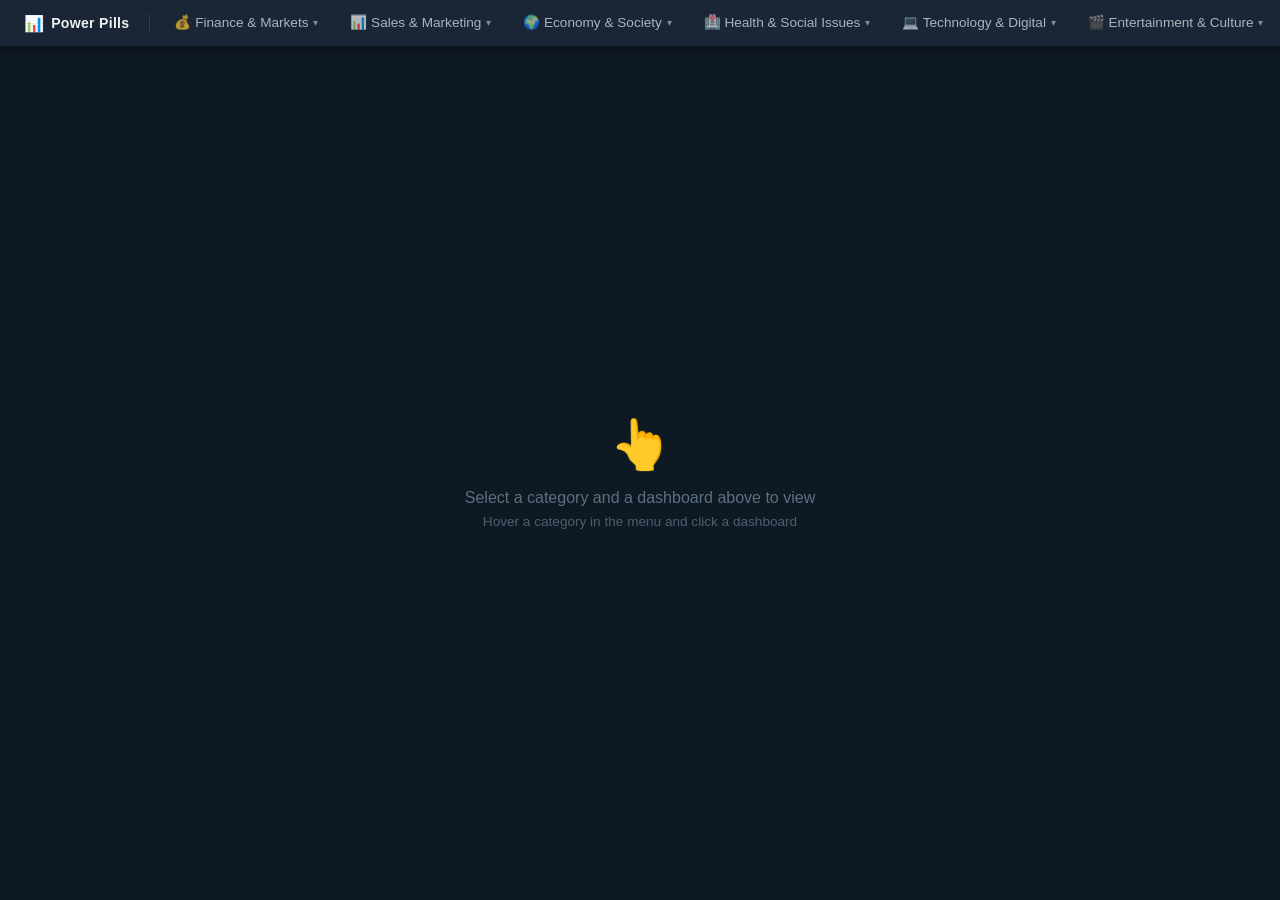
==== commit fedcdae3: "Refactor: Restructure dashboard radio inputs and navigation menu to include new, more specific categ" ====
--- a/index.html
+++ b/index.html
@@ -21,25 +21,28 @@
     <input type="radio" id="dash-personal-expense-analysis" name="dashboard" class="global-radio">
     <input type="radio" id="dash-sp500-stock-prices" name="dashboard" class="global-radio">
     <!-- Sales -->
-    <input type="radio" id="dash-sales-overview" name="dashboard" class="global-radio">
-    <input type="radio" id="dash-pipeline" name="dashboard" class="global-radio">
-    <input type="radio" id="dash-performance" name="dashboard" class="global-radio">
-    <input type="radio" id="dash-products" name="dashboard" class="global-radio">
-    <!-- Social -->
-    <input type="radio" id="dash-engagement" name="dashboard" class="global-radio">
-    <input type="radio" id="dash-community" name="dashboard" class="global-radio">
-    <input type="radio" id="dash-sentiment" name="dashboard" class="global-radio">
-    <input type="radio" id="dash-campaigns" name="dashboard" class="global-radio">
+    <input type="radio" id="dash-amazon-sales" name="dashboard" class="global-radio">
+    <input type="radio" id="dash-bmw-global-sales" name="dashboard" class="global-radio">
+    <input type="radio" id="dash-chocolate-sales" name="dashboard" class="global-radio">
+    <!-- Social Issues -->
+    <input type="radio" id="dash-census-income" name="dashboard" class="global-radio">
+    <input type="radio" id="dash-global-land-animal-slaughter" name="dashboard" class="global-radio">
+    <input type="radio" id="dash-global-water-consumption" name="dashboard" class="global-radio">
+    <input type="radio" id="dash-housing-price" name="dashboard" class="global-radio">
+    <input type="radio" id="dash-mental-health-substance-use-canada" name="dashboard" class="global-radio">
+    <input type="radio" id="dash-share-population-extreme-poverty" name="dashboard" class="global-radio">
     <!-- Textual -->
-    <input type="radio" id="dash-content" name="dashboard" class="global-radio">
-    <input type="radio" id="dash-nlp" name="dashboard" class="global-radio">
-    <input type="radio" id="dash-feedback" name="dashboard" class="global-radio">
-    <input type="radio" id="dash-keywords" name="dashboard" class="global-radio">
+    <input type="radio" id="dash-animal-condition" name="dashboard" class="global-radio">
+    <input type="radio" id="dash-global-manufacturing-constraints" name="dashboard" class="global-radio">
+    <input type="radio" id="dash-healthcare-insurance" name="dashboard" class="global-radio">
+    <input type="radio" id="dash-online-course-engagement" name="dashboard" class="global-radio">
     <!-- Others -->
-    <input type="radio" id="dash-operations" name="dashboard" class="global-radio">
-    <input type="radio" id="dash-kpis" name="dashboard" class="global-radio">
-    <input type="radio" id="dash-reports" name="dashboard" class="global-radio">
-    <input type="radio" id="dash-custom" name="dashboard" class="global-radio">
+    <input type="radio" id="dash-cybersecurity-threat-detection" name="dashboard" class="global-radio">
+    <input type="radio" id="dash-global-ads-performance" name="dashboard" class="global-radio">
+    <input type="radio" id="dash-grammy-award-winners" name="dashboard" class="global-radio">
+    <input type="radio" id="dash-loan-approval" name="dashboard" class="global-radio">
+    <input type="radio" id="dash-most-downloaded-android-apps" name="dashboard" class="global-radio">
+    <input type="radio" id="dash-the-movies" name="dashboard" class="global-radio">
 
     <!-- ===== COMPACT NAVBAR ===== -->
     <nav class="navbar">
@@ -52,67 +55,85 @@
         <!-- Category Items with Hover Dropdowns (labels = radio selectors) -->
         <ul class="nav-menu">
 
-            <!-- Finance -->
-            <li class="nav-item">
-                <span class="nav-link">💰 Finance <span class="nav-arrow">▾</span></span>
+            <!-- Finance & Markets -->
+            <li class="nav-item">
+                <span class="nav-link">💰 Finance & Markets <span class="nav-arrow">▾</span></span>
                 <div class="nav-dropdown">
                     <label for="dash-apple-stock-prices" class="dropdown-item">Apple Stock Prices</label>
-                    <label for="dash-bitcoin-historical-market-data" class="dropdown-item disabled">Bitcoin Historical Market
-                        Data</label>
-                    <label for="dash-brazil-inflation-indices" class="dropdown-item disabled">Brazil Inflation Indices</label>
-                    <label for="dash-global-tech-giants-us-vs-local-markets" class="dropdown-item disabled">Global Tech Giants -
-                        US vs Local Markets</label>
-                    <label for="dash-historical-gold-prices" class="dropdown-item disabled">Historical Gold Prices</label>
-                    <label for="dash-meta-stock-data" class="dropdown-item disabled">Meta Stock Data</label>
-                    <label for="dash-personal-expense-analysis" class="dropdown-item disabled">Personal Expense Analysis</label>
-                    <label for="dash-sp500-stock-prices" class="dropdown-item disabled">S&amp;P 500 Stock Prices</label>
-                </div>
-            </li>
-
-            <!-- Sales -->
-            <li class="nav-item">
-                <span class="nav-link">📊 Sales <span class="nav-arrow">▾</span></span>
-                <div class="nav-dropdown">
-                    <label for="dash-sales-overview" class="dropdown-item">Sales Overview</label>
-                    <label for="dash-pipeline" class="dropdown-item">Sales Pipeline</label>
-                    <label for="dash-performance" class="dropdown-item">Performance by Region</label>
-                    <label for="dash-products" class="dropdown-item">Product Analysis</label>
-                </div>
-            </li>
-
-            <!-- Social Issues -->
-            <li class="nav-item">
-                <span class="nav-link">🤝 Social Issues <span class="nav-arrow">▾</span></span>
-                <div class="nav-dropdown">
-                    <label for="dash-engagement" class="dropdown-item">Social Engagement</label>
-                    <label for="dash-community" class="dropdown-item">Community Analysis</label>
-                    <label for="dash-sentiment" class="dropdown-item">Sentiment Analysis</label>
-                    <label for="dash-campaigns" class="dropdown-item">Campaign &amp; Impact</label>
-                </div>
-            </li>
-
-            <!-- Textual -->
-            <li class="nav-item">
-                <span class="nav-link">📝 Textual <span class="nav-arrow">▾</span></span>
-                <div class="nav-dropdown">
-                    <label for="dash-content" class="dropdown-item">Content Analysis</label>
-                    <label for="dash-nlp" class="dropdown-item">Natural Language Processing</label>
-                    <label for="dash-feedback" class="dropdown-item">Feedback Analysis</label>
-                    <label for="dash-keywords" class="dropdown-item">Keywords &amp; Topics</label>
-                </div>
-            </li>
-
-            <!-- Others -->
-            <li class="nav-item">
-                <span class="nav-link">⚙️ Others <span class="nav-arrow">▾</span></span>
-                <div class="nav-dropdown">
-                    <label for="dash-operations" class="dropdown-item">General Operations</label>
-                    <label for="dash-kpis" class="dropdown-item">Main KPIs</label>
-                    <label for="dash-reports" class="dropdown-item">Executive Reports</label>
-                    <label for="dash-custom" class="dropdown-item">Custom Dashboards</label>
-                </div>
-            </li>
-
+                    <label for="dash-bitcoin-historical-market-data" class="dropdown-item">Bitcoin Historical
+                        Market Data</label>
+                    <label for="dash-global-tech-giants-us-vs-local-markets" class="dropdown-item">Global Tech
+                        Giants - US vs Local Markets</label>
+                    <label for="dash-historical-gold-prices" class="dropdown-item">Historical Gold
+                        Prices</label>
+                    <label for="dash-loan-approval" class="dropdown-item">Loan Approval</label>
+                    <label for="dash-meta-stock-data" class="dropdown-item">Meta Stock Data</label>
+                    <label for="dash-personal-expense-analysis" class="dropdown-item">Personal Expense
+                        Analysis</label>
+                    <label for="dash-sp500-stock-prices" class="dropdown-item">S&amp;P 500 Stock Prices</label>
+                </div>
+            </li>
+
+            <!-- Sales & Marketing -->
+            <li class="nav-item">
+                <span class="nav-link">📊 Sales & Marketing <span class="nav-arrow">▾</span></span>
+                <div class="nav-dropdown">
+                    <label for="dash-amazon-sales" class="dropdown-item">Amazon Sales</label>
+                    <label for="dash-bmw-global-sales" class="dropdown-item">BMW Global Sales</label>
+                    <label for="dash-chocolate-sales" class="dropdown-item">Chocolate Sales</label>
+                    <label for="dash-global-ads-performance" class="dropdown-item">Global Ads Performance</label>
+                </div>
+            </li>
+
+            <!-- Economy & Society -->
+            <li class="nav-item">
+                <span class="nav-link">🌍 Economy & Society <span class="nav-arrow">▾</span></span>
+                <div class="nav-dropdown">
+                    <label for="dash-brazil-inflation-indices" class="dropdown-item">Brazil Inflation
+                        Indices</label>
+                    <label for="dash-census-income" class="dropdown-item">Census Income</label>
+                    <label for="dash-global-water-consumption" class="dropdown-item">Global Water Consumption</label>
+                    <label for="dash-housing-price" class="dropdown-item">Housing Price</label>
+                    <label for="dash-share-population-extreme-poverty" class="dropdown-item">Share of Population Living
+                        in Extreme Poverty</label>
+                </div>
+            </li>
+
+            <!-- Health & Social Issues -->
+            <li class="nav-item">
+                <span class="nav-link">🏥 Health & Social Issues <span class="nav-arrow">▾</span></span>
+                <div class="nav-dropdown">
+                    <label for="dash-animal-condition" class="dropdown-item">Animal Condition</label>
+                    <label for="dash-global-land-animal-slaughter" class="dropdown-item">Global Land Animal
+                        Slaughter</label>
+                    <label for="dash-healthcare-insurance" class="dropdown-item">Healthcare Insurance</label>
+                    <label for="dash-mental-health-substance-use-canada" class="dropdown-item">Mental Health and
+                        Substance Use in Canada</label>
+                </div>
+            </li>
+
+            <!-- Technology & Digital -->
+            <li class="nav-item">
+                <span class="nav-link">💻 Technology & Digital <span class="nav-arrow">▾</span></span>
+                <div class="nav-dropdown">
+                    <label for="dash-cybersecurity-threat-detection" class="dropdown-item">Cybersecurity Threat
+                        Detection</label>
+                    <label for="dash-global-manufacturing-constraints" class="dropdown-item">Global Manufacturing
+                        Constraints</label>
+                    <label for="dash-most-downloaded-android-apps" class="dropdown-item">Most Downloaded Android
+                        Apps</label>
+                    <label for="dash-online-course-engagement" class="dropdown-item">Online Course Engagement</label>
+                </div>
+            </li>
+
+            <!-- Entertainment & Culture -->
+            <li class="nav-item">
+                <span class="nav-link">🎬 Entertainment & Culture <span class="nav-arrow">▾</span></span>
+                <div class="nav-dropdown">
+                    <label for="dash-grammy-award-winners" class="dropdown-item">Grammy Award Winners</label>
+                    <label for="dash-the-movies" class="dropdown-item">The Movies</label>
+                </div>
+            </li>
         </ul>
     </nav>
 
@@ -135,23 +156,51 @@
                     src="https://app.powerbi.com/view?r=eyJrIjoiMDAxYWQ2MTAtNGVhMS00MTUzLTg4MTMtY2MyMGViMzcwNjQxIiwidCI6ImJiOGI4MzRiLTM2NjktNGFiMy04NjhkLTYyM2U3YjRmMjRlZCJ9"
                     allowFullScreen="true"></iframe>
             </div>
-            <div class="dashboard-content" id="content-expenses">
-                <div class="dashboard-fallback">
-                    <h3>Expenses &amp; Costs</h3>
-                    <p>Your Power BI dashboard will be displayed here.</p>
-                    <small>Add an iframe with the share link of your Power BI dashboard.</small>
-                </div>
-            </div>
-            <div class="dashboard-content" id="content-cashflow">
-                <div class="dashboard-fallback">
-                    <h3>Cash Flow</h3>
-                    <p>Your Power BI dashboard will be displayed here.</p>
-                    <small>Add an iframe with the share link of your Power BI dashboard.</small>
-                </div>
-            </div>
-            <div class="dashboard-content" id="content-budget">
-                <div class="dashboard-fallback">
-                    <h3>Budget Analysis</h3>
+            <div class="dashboard-content" id="content-bitcoin-historical-market-data">
+                <div class="dashboard-fallback">
+                    <h3>Bitcoin Historical Market Data</h3>
+                    <p>Your Power BI dashboard will be displayed here.</p>
+                    <small>Add an iframe with the share link of your Power BI dashboard.</small>
+                </div>
+            </div>
+            <div class="dashboard-content" id="content-brazil-inflation-indices">
+                <div class="dashboard-fallback">
+                    <h3>Brazil Inflation Indices</h3>
+                    <p>Your Power BI dashboard will be displayed here.</p>
+                    <small>Add an iframe with the share link of your Power BI dashboard.</small>
+                </div>
+            </div>
+            <div class="dashboard-content" id="content-global-tech-giants-us-vs-local-markets">
+                <div class="dashboard-fallback">
+                    <h3>Global Tech Giants - US vs Local Markets</h3>
+                    <p>Your Power BI dashboard will be displayed here.</p>
+                    <small>Add an iframe with the share link of your Power BI dashboard.</small>
+                </div>
+            </div>
+            <div class="dashboard-content" id="content-historical-gold-prices">
+                <div class="dashboard-fallback">
+                    <h3>Historical Gold Prices</h3>
+                    <p>Your Power BI dashboard will be displayed here.</p>
+                    <small>Add an iframe with the share link of your Power BI dashboard.</small>
+                </div>
+            </div>
+            <div class="dashboard-content" id="content-meta-stock-data">
+                <div class="dashboard-fallback">
+                    <h3>Meta Stock Data</h3>
+                    <p>Your Power BI dashboard will be displayed here.</p>
+                    <small>Add an iframe with the share link of your Power BI dashboard.</small>
+                </div>
+            </div>
+            <div class="dashboard-content" id="content-personal-expense-analysis">
+                <div class="dashboard-fallback">
+                    <h3>Personal Expense Analysis</h3>
+                    <p>Your Power BI dashboard will be displayed here.</p>
+                    <small>Add an iframe with the share link of your Power BI dashboard.</small>
+                </div>
+            </div>
+            <div class="dashboard-content" id="content-sp500-stock-prices">
+                <div class="dashboard-fallback">
+                    <h3>S&amp;P 500 Stock Prices</h3>
                     <p>Your Power BI dashboard will be displayed here.</p>
                     <small>Add an iframe with the share link of your Power BI dashboard.</small>
                 </div>
@@ -160,30 +209,23 @@
             <!-- ========================================== -->
             <!-- 📊 SALES DASHBOARDS AREA                   -->
             <!-- ========================================== -->
-            <div class="dashboard-content" id="content-sales-overview">
-                <div class="dashboard-fallback">
-                    <h3>Sales Overview</h3>
-                    <p>Your Power BI dashboard will be displayed here.</p>
-                    <small>Add an iframe with the share link of your Power BI dashboard.</small>
-                </div>
-            </div>
-            <div class="dashboard-content" id="content-pipeline">
-                <div class="dashboard-fallback">
-                    <h3>Sales Pipeline</h3>
-                    <p>Your Power BI dashboard will be displayed here.</p>
-                    <small>Add an iframe with the share link of your Power BI dashboard.</small>
-                </div>
-            </div>
-            <div class="dashboard-content" id="content-performance">
-                <div class="dashboard-fallback">
-                    <h3>Performance by Region</h3>
-                    <p>Your Power BI dashboard will be displayed here.</p>
-                    <small>Add an iframe with the share link of your Power BI dashboard.</small>
-                </div>
-            </div>
-            <div class="dashboard-content" id="content-products">
-                <div class="dashboard-fallback">
-                    <h3>Product Analysis</h3>
+            <div class="dashboard-content" id="content-amazon-sales">
+                <div class="dashboard-fallback">
+                    <h3>Amazon Sales</h3>
+                    <p>Your Power BI dashboard will be displayed here.</p>
+                    <small>Add an iframe with the share link of your Power BI dashboard.</small>
+                </div>
+            </div>
+            <div class="dashboard-content" id="content-bmw-global-sales">
+                <div class="dashboard-fallback">
+                    <h3>BMW Global Sales</h3>
+                    <p>Your Power BI dashboard will be displayed here.</p>
+                    <small>Add an iframe with the share link of your Power BI dashboard.</small>
+                </div>
+            </div>
+            <div class="dashboard-content" id="content-chocolate-sales">
+                <div class="dashboard-fallback">
+                    <h3>Chocolate Sales</h3>
                     <p>Your Power BI dashboard will be displayed here.</p>
                     <small>Add an iframe with the share link of your Power BI dashboard.</small>
                 </div>
@@ -192,30 +234,44 @@
             <!-- ========================================== -->
             <!-- 🤝 SOCIAL ISSUES DASHBOARDS AREA           -->
             <!-- ========================================== -->
-            <div class="dashboard-content" id="content-engagement">
-                <div class="dashboard-fallback">
-                    <h3>Social Engagement</h3>
-                    <p>Your Power BI dashboard will be displayed here.</p>
-                    <small>Add an iframe with the share link of your Power BI dashboard.</small>
-                </div>
-            </div>
-            <div class="dashboard-content" id="content-community">
-                <div class="dashboard-fallback">
-                    <h3>Community Analysis</h3>
-                    <p>Your Power BI dashboard will be displayed here.</p>
-                    <small>Add an iframe with the share link of your Power BI dashboard.</small>
-                </div>
-            </div>
-            <div class="dashboard-content" id="content-sentiment">
-                <div class="dashboard-fallback">
-                    <h3>Sentiment Analysis</h3>
-                    <p>Your Power BI dashboard will be displayed here.</p>
-                    <small>Add an iframe with the share link of your Power BI dashboard.</small>
-                </div>
-            </div>
-            <div class="dashboard-content" id="content-campaigns">
-                <div class="dashboard-fallback">
-                    <h3>Campaign &amp; Impact</h3>
+            <div class="dashboard-content" id="content-census-income">
+                <div class="dashboard-fallback">
+                    <h3>Census Income</h3>
+                    <p>Your Power BI dashboard will be displayed here.</p>
+                    <small>Add an iframe with the share link of your Power BI dashboard.</small>
+                </div>
+            </div>
+            <div class="dashboard-content" id="content-global-land-animal-slaughter">
+                <div class="dashboard-fallback">
+                    <h3>Global Land Animal Slaughter</h3>
+                    <p>Your Power BI dashboard will be displayed here.</p>
+                    <small>Add an iframe with the share link of your Power BI dashboard.</small>
+                </div>
+            </div>
+            <div class="dashboard-content" id="content-global-water-consumption">
+                <div class="dashboard-fallback">
+                    <h3>Global Water Consumption</h3>
+                    <p>Your Power BI dashboard will be displayed here.</p>
+                    <small>Add an iframe with the share link of your Power BI dashboard.</small>
+                </div>
+            </div>
+            <div class="dashboard-content" id="content-housing-price">
+                <div class="dashboard-fallback">
+                    <h3>Housing Price</h3>
+                    <p>Your Power BI dashboard will be displayed here.</p>
+                    <small>Add an iframe with the share link of your Power BI dashboard.</small>
+                </div>
+            </div>
+            <div class="dashboard-content" id="content-mental-health-substance-use-canada">
+                <div class="dashboard-fallback">
+                    <h3>Mental Health and Substance Use in Canada</h3>
+                    <p>Your Power BI dashboard will be displayed here.</p>
+                    <small>Add an iframe with the share link of your Power BI dashboard.</small>
+                </div>
+            </div>
+            <div class="dashboard-content" id="content-share-population-extreme-poverty">
+                <div class="dashboard-fallback">
+                    <h3>Share of Population Living in Extreme Poverty</h3>
                     <p>Your Power BI dashboard will be displayed here.</p>
                     <small>Add an iframe with the share link of your Power BI dashboard.</small>
                 </div>
@@ -224,30 +280,30 @@
             <!-- ========================================== -->
             <!-- 📝 TEXTUAL DASHBOARDS AREA                 -->
             <!-- ========================================== -->
-            <div class="dashboard-content" id="content-content">
-                <div class="dashboard-fallback">
-                    <h3>Content Analysis</h3>
-                    <p>Your Power BI dashboard will be displayed here.</p>
-                    <small>Add an iframe with the share link of your Power BI dashboard.</small>
-                </div>
-            </div>
-            <div class="dashboard-content" id="content-nlp">
-                <div class="dashboard-fallback">
-                    <h3>Natural Language Processing</h3>
-                    <p>Your Power BI dashboard will be displayed here.</p>
-                    <small>Add an iframe with the share link of your Power BI dashboard.</small>
-                </div>
-            </div>
-            <div class="dashboard-content" id="content-feedback">
-                <div class="dashboard-fallback">
-                    <h3>Feedback Analysis</h3>
-                    <p>Your Power BI dashboard will be displayed here.</p>
-                    <small>Add an iframe with the share link of your Power BI dashboard.</small>
-                </div>
-            </div>
-            <div class="dashboard-content" id="content-keywords">
-                <div class="dashboard-fallback">
-                    <h3>Keywords &amp; Topics</h3>
+            <div class="dashboard-content" id="content-animal-condition">
+                <div class="dashboard-fallback">
+                    <h3>Animal Condition</h3>
+                    <p>Your Power BI dashboard will be displayed here.</p>
+                    <small>Add an iframe with the share link of your Power BI dashboard.</small>
+                </div>
+            </div>
+            <div class="dashboard-content" id="content-global-manufacturing-constraints">
+                <div class="dashboard-fallback">
+                    <h3>Global Manufacturing Constraints</h3>
+                    <p>Your Power BI dashboard will be displayed here.</p>
+                    <small>Add an iframe with the share link of your Power BI dashboard.</small>
+                </div>
+            </div>
+            <div class="dashboard-content" id="content-healthcare-insurance">
+                <div class="dashboard-fallback">
+                    <h3>Healthcare Insurance</h3>
+                    <p>Your Power BI dashboard will be displayed here.</p>
+                    <small>Add an iframe with the share link of your Power BI dashboard.</small>
+                </div>
+            </div>
+            <div class="dashboard-content" id="content-online-course-engagement">
+                <div class="dashboard-fallback">
+                    <h3>Online Course Engagement</h3>
                     <p>Your Power BI dashboard will be displayed here.</p>
                     <small>Add an iframe with the share link of your Power BI dashboard.</small>
                 </div>
@@ -256,30 +312,44 @@
             <!-- ========================================== -->
             <!-- ⚙️  OTHERS DASHBOARDS AREA                 -->
             <!-- ========================================== -->
-            <div class="dashboard-content" id="content-operations">
-                <div class="dashboard-fallback">
-                    <h3>General Operations</h3>
-                    <p>Your Power BI dashboard will be displayed here.</p>
-                    <small>Add an iframe with the share link of your Power BI dashboard.</small>
-                </div>
-            </div>
-            <div class="dashboard-content" id="content-kpis">
-                <div class="dashboard-fallback">
-                    <h3>Main KPIs</h3>
-                    <p>Your Power BI dashboard will be displayed here.</p>
-                    <small>Add an iframe with the share link of your Power BI dashboard.</small>
-                </div>
-            </div>
-            <div class="dashboard-content" id="content-reports">
-                <div class="dashboard-fallback">
-                    <h3>Executive Reports</h3>
-                    <p>Your Power BI dashboard will be displayed here.</p>
-                    <small>Add an iframe with the share link of your Power BI dashboard.</small>
-                </div>
-            </div>
-            <div class="dashboard-content" id="content-custom">
-                <div class="dashboard-fallback">
-                    <h3>Custom Dashboards</h3>
+            <div class="dashboard-content" id="content-cybersecurity-threat-detection">
+                <div class="dashboard-fallback">
+                    <h3>Cybersecurity Threat Detection</h3>
+                    <p>Your Power BI dashboard will be displayed here.</p>
+                    <small>Add an iframe with the share link of your Power BI dashboard.</small>
+                </div>
+            </div>
+            <div class="dashboard-content" id="content-global-ads-performance">
+                <div class="dashboard-fallback">
+                    <h3>Global Ads Performance</h3>
+                    <p>Your Power BI dashboard will be displayed here.</p>
+                    <small>Add an iframe with the share link of your Power BI dashboard.</small>
+                </div>
+            </div>
+            <div class="dashboard-content" id="content-grammy-award-winners">
+                <div class="dashboard-fallback">
+                    <h3>Grammy Award Winners</h3>
+                    <p>Your Power BI dashboard will be displayed here.</p>
+                    <small>Add an iframe with the share link of your Power BI dashboard.</small>
+                </div>
+            </div>
+            <div class="dashboard-content" id="content-loan-approval">
+                <div class="dashboard-fallback">
+                    <h3>Loan Approval</h3>
+                    <p>Your Power BI dashboard will be displayed here.</p>
+                    <small>Add an iframe with the share link of your Power BI dashboard.</small>
+                </div>
+            </div>
+            <div class="dashboard-content" id="content-most-downloaded-android-apps">
+                <div class="dashboard-fallback">
+                    <h3>Most Downloaded Android Apps</h3>
+                    <p>Your Power BI dashboard will be displayed here.</p>
+                    <small>Add an iframe with the share link of your Power BI dashboard.</small>
+                </div>
+            </div>
+            <div class="dashboard-content" id="content-the-movies">
+                <div class="dashboard-fallback">
+                    <h3>The Movies</h3>
                     <p>Your Power BI dashboard will be displayed here.</p>
                     <small>Add an iframe with the share link of your Power BI dashboard.</small>
                 </div>
--- a/style.css
+++ b/style.css
@@ -139,30 +139,39 @@
 }
 
 /* Active nav-link — when any of its radios is checked */
+/* 1. Finance & Markets */
 #dash-apple-stock-prices:checked               ~ .navbar .nav-item:nth-child(1) > .nav-link,
 #dash-bitcoin-historical-market-data:checked   ~ .navbar .nav-item:nth-child(1) > .nav-link,
+#dash-historical-gold-prices:checked           ~ .navbar .nav-item:nth-child(1) > .nav-link,
+#dash-meta-stock-data:checked                  ~ .navbar .nav-item:nth-child(1) > .nav-link,
+#dash-sp500-stock-prices:checked               ~ .navbar .nav-item:nth-child(1) > .nav-link,
+#dash-loan-approval:checked                    ~ .navbar .nav-item:nth-child(1) > .nav-link,
+#dash-personal-expense-analysis:checked        ~ .navbar .nav-item:nth-child(1) > .nav-link,
 #dash-global-tech-giants-us-vs-local-markets:checked ~ .navbar .nav-item:nth-child(1) > .nav-link,
-#dash-historical-gold-prices:checked           ~ .navbar .nav-item:nth-child(1) > .nav-link,
-#dash-brazil-inflation-indices:checked         ~ .navbar .nav-item:nth-child(1) > .nav-link,
-#dash-meta-stock-data:checked                  ~ .navbar .nav-item:nth-child(1) > .nav-link,
-#dash-personal-expense-analysis:checked        ~ .navbar .nav-item:nth-child(1) > .nav-link,
-#dash-sp500-stock-prices:checked               ~ .navbar .nav-item:nth-child(1) > .nav-link,
-#dash-sales-overview:checked ~ .navbar .nav-item:nth-child(2) > .nav-link,
-#dash-pipeline:checked     ~ .navbar .nav-item:nth-child(2) > .nav-link,
-#dash-performance:checked  ~ .navbar .nav-item:nth-child(2) > .nav-link,
-#dash-products:checked     ~ .navbar .nav-item:nth-child(2) > .nav-link,
-#dash-engagement:checked   ~ .navbar .nav-item:nth-child(3) > .nav-link,
-#dash-community:checked    ~ .navbar .nav-item:nth-child(3) > .nav-link,
-#dash-sentiment:checked    ~ .navbar .nav-item:nth-child(3) > .nav-link,
-#dash-campaigns:checked    ~ .navbar .nav-item:nth-child(3) > .nav-link,
-#dash-content:checked      ~ .navbar .nav-item:nth-child(4) > .nav-link,
-#dash-nlp:checked          ~ .navbar .nav-item:nth-child(4) > .nav-link,
-#dash-feedback:checked     ~ .navbar .nav-item:nth-child(4) > .nav-link,
-#dash-keywords:checked     ~ .navbar .nav-item:nth-child(4) > .nav-link,
-#dash-operations:checked   ~ .navbar .nav-item:nth-child(5) > .nav-link,
-#dash-kpis:checked         ~ .navbar .nav-item:nth-child(5) > .nav-link,
-#dash-reports:checked      ~ .navbar .nav-item:nth-child(5) > .nav-link,
-#dash-custom:checked       ~ .navbar .nav-item:nth-child(5) > .nav-link {
+/* 2. Sales & Marketing */
+#dash-amazon-sales:checked                     ~ .navbar .nav-item:nth-child(2) > .nav-link,
+#dash-bmw-global-sales:checked                 ~ .navbar .nav-item:nth-child(2) > .nav-link,
+#dash-chocolate-sales:checked                  ~ .navbar .nav-item:nth-child(2) > .nav-link,
+#dash-global-ads-performance:checked           ~ .navbar .nav-item:nth-child(2) > .nav-link,
+/* 3. Economy & Society */
+#dash-brazil-inflation-indices:checked         ~ .navbar .nav-item:nth-child(3) > .nav-link,
+#dash-census-income:checked                    ~ .navbar .nav-item:nth-child(3) > .nav-link,
+#dash-housing-price:checked                    ~ .navbar .nav-item:nth-child(3) > .nav-link,
+#dash-share-population-extreme-poverty:checked ~ .navbar .nav-item:nth-child(3) > .nav-link,
+#dash-global-water-consumption:checked         ~ .navbar .nav-item:nth-child(3) > .nav-link,
+/* 4. Health & Social Issues */
+#dash-mental-health-substance-use-canada:checked ~ .navbar .nav-item:nth-child(4) > .nav-link,
+#dash-healthcare-insurance:checked             ~ .navbar .nav-item:nth-child(4) > .nav-link,
+#dash-global-land-animal-slaughter:checked     ~ .navbar .nav-item:nth-child(4) > .nav-link,
+#dash-animal-condition:checked                 ~ .navbar .nav-item:nth-child(4) > .nav-link,
+/* 5. Technology & Digital */
+#dash-cybersecurity-threat-detection:checked   ~ .navbar .nav-item:nth-child(5) > .nav-link,
+#dash-most-downloaded-android-apps:checked     ~ .navbar .nav-item:nth-child(5) > .nav-link,
+#dash-online-course-engagement:checked         ~ .navbar .nav-item:nth-child(5) > .nav-link,
+#dash-global-manufacturing-constraints:checked ~ .navbar .nav-item:nth-child(5) > .nav-link,
+/* 6. Entertainment & Culture */
+#dash-grammy-award-winners:checked             ~ .navbar .nav-item:nth-child(6) > .nav-link,
+#dash-the-movies:checked                       ~ .navbar .nav-item:nth-child(6) > .nav-link {
     color: var(--accent);
     border-bottom-color: var(--accent);
 }
@@ -252,26 +261,33 @@
 }
 
 /* Active selected item */
-#dash-revenue:checked      ~ .navbar label[for="dash-revenue"],
-#dash-expenses:checked     ~ .navbar label[for="dash-expenses"],
-#dash-cashflow:checked     ~ .navbar label[for="dash-cashflow"],
-#dash-budget:checked       ~ .navbar label[for="dash-budget"],
-#dash-sales-overview:checked ~ .navbar label[for="dash-sales-overview"],
-#dash-pipeline:checked     ~ .navbar label[for="dash-pipeline"],
-#dash-performance:checked  ~ .navbar label[for="dash-performance"],
-#dash-products:checked     ~ .navbar label[for="dash-products"],
-#dash-engagement:checked   ~ .navbar label[for="dash-engagement"],
-#dash-community:checked    ~ .navbar label[for="dash-community"],
-#dash-sentiment:checked    ~ .navbar label[for="dash-sentiment"],
-#dash-campaigns:checked    ~ .navbar label[for="dash-campaigns"],
-#dash-content:checked      ~ .navbar label[for="dash-content"],
-#dash-nlp:checked          ~ .navbar label[for="dash-nlp"],
-#dash-feedback:checked     ~ .navbar label[for="dash-feedback"],
-#dash-keywords:checked     ~ .navbar label[for="dash-keywords"],
-#dash-operations:checked   ~ .navbar label[for="dash-operations"],
-#dash-kpis:checked         ~ .navbar label[for="dash-kpis"],
-#dash-reports:checked      ~ .navbar label[for="dash-reports"],
-#dash-custom:checked       ~ .navbar label[for="dash-custom"] {
+#dash-apple-stock-prices:checked               ~ .navbar label[for="dash-apple-stock-prices"],
+#dash-bitcoin-historical-market-data:checked   ~ .navbar label[for="dash-bitcoin-historical-market-data"],
+#dash-historical-gold-prices:checked           ~ .navbar label[for="dash-historical-gold-prices"],
+#dash-meta-stock-data:checked                  ~ .navbar label[for="dash-meta-stock-data"],
+#dash-sp500-stock-prices:checked               ~ .navbar label[for="dash-sp500-stock-prices"],
+#dash-loan-approval:checked                    ~ .navbar label[for="dash-loan-approval"],
+#dash-personal-expense-analysis:checked        ~ .navbar label[for="dash-personal-expense-analysis"],
+#dash-global-tech-giants-us-vs-local-markets:checked ~ .navbar label[for="dash-global-tech-giants-us-vs-local-markets"],
+#dash-amazon-sales:checked                     ~ .navbar label[for="dash-amazon-sales"],
+#dash-bmw-global-sales:checked                 ~ .navbar label[for="dash-bmw-global-sales"],
+#dash-chocolate-sales:checked                  ~ .navbar label[for="dash-chocolate-sales"],
+#dash-global-ads-performance:checked           ~ .navbar label[for="dash-global-ads-performance"],
+#dash-brazil-inflation-indices:checked         ~ .navbar label[for="dash-brazil-inflation-indices"],
+#dash-census-income:checked                    ~ .navbar label[for="dash-census-income"],
+#dash-housing-price:checked                    ~ .navbar label[for="dash-housing-price"],
+#dash-share-population-extreme-poverty:checked ~ .navbar label[for="dash-share-population-extreme-poverty"],
+#dash-global-water-consumption:checked         ~ .navbar label[for="dash-global-water-consumption"],
+#dash-mental-health-substance-use-canada:checked ~ .navbar label[for="dash-mental-health-substance-use-canada"],
+#dash-healthcare-insurance:checked             ~ .navbar label[for="dash-healthcare-insurance"],
+#dash-global-land-animal-slaughter:checked     ~ .navbar label[for="dash-global-land-animal-slaughter"],
+#dash-animal-condition:checked                 ~ .navbar label[for="dash-animal-condition"],
+#dash-cybersecurity-threat-detection:checked   ~ .navbar label[for="dash-cybersecurity-threat-detection"],
+#dash-most-downloaded-android-apps:checked     ~ .navbar label[for="dash-most-downloaded-android-apps"],
+#dash-online-course-engagement:checked         ~ .navbar label[for="dash-online-course-engagement"],
+#dash-global-manufacturing-constraints:checked ~ .navbar label[for="dash-global-manufacturing-constraints"],
+#dash-grammy-award-winners:checked             ~ .navbar label[for="dash-grammy-award-winners"],
+#dash-the-movies:checked                       ~ .navbar label[for="dash-the-movies"] {
     background: var(--accent-dim);
     color: var(--accent);
     border-left-color: var(--accent);
@@ -331,28 +347,31 @@
 /* Hide placeholder when any dashboard is selected */
 #dash-apple-stock-prices:checked               ~ .main-content .placeholder,
 #dash-bitcoin-historical-market-data:checked   ~ .main-content .placeholder,
+#dash-historical-gold-prices:checked           ~ .main-content .placeholder,
+#dash-meta-stock-data:checked                  ~ .main-content .placeholder,
+#dash-sp500-stock-prices:checked               ~ .main-content .placeholder,
+#dash-loan-approval:checked                    ~ .main-content .placeholder,
+#dash-personal-expense-analysis:checked        ~ .main-content .placeholder,
 #dash-global-tech-giants-us-vs-local-markets:checked ~ .main-content .placeholder,
-#dash-historical-gold-prices:checked           ~ .main-content .placeholder,
+#dash-amazon-sales:checked                     ~ .main-content .placeholder,
+#dash-bmw-global-sales:checked                 ~ .main-content .placeholder,
+#dash-chocolate-sales:checked                  ~ .main-content .placeholder,
+#dash-global-ads-performance:checked           ~ .main-content .placeholder,
 #dash-brazil-inflation-indices:checked         ~ .main-content .placeholder,
-#dash-meta-stock-data:checked                  ~ .main-content .placeholder,
-#dash-personal-expense-analysis:checked        ~ .main-content .placeholder,
-#dash-sp500-stock-prices:checked               ~ .main-content .placeholder,
-#dash-sales-overview:checked ~ .main-content .placeholder,
-#dash-pipeline:checked     ~ .main-content .placeholder,
-#dash-performance:checked  ~ .main-content .placeholder,
-#dash-products:checked     ~ .main-content .placeholder,
-#dash-engagement:checked   ~ .main-content .placeholder,
-#dash-community:checked    ~ .main-content .placeholder,
-#dash-sentiment:checked    ~ .main-content .placeholder,
-#dash-campaigns:checked    ~ .main-content .placeholder,
-#dash-content:checked      ~ .main-content .placeholder,
-#dash-nlp:checked          ~ .main-content .placeholder,
-#dash-feedback:checked     ~ .main-content .placeholder,
-#dash-keywords:checked     ~ .main-content .placeholder,
-#dash-operations:checked   ~ .main-content .placeholder,
-#dash-kpis:checked         ~ .main-content .placeholder,
-#dash-reports:checked      ~ .main-content .placeholder,
-#dash-custom:checked       ~ .main-content .placeholder {
+#dash-census-income:checked                    ~ .main-content .placeholder,
+#dash-housing-price:checked                    ~ .main-content .placeholder,
+#dash-share-population-extreme-poverty:checked ~ .main-content .placeholder,
+#dash-global-water-consumption:checked         ~ .main-content .placeholder,
+#dash-mental-health-substance-use-canada:checked ~ .main-content .placeholder,
+#dash-healthcare-insurance:checked             ~ .main-content .placeholder,
+#dash-global-land-animal-slaughter:checked     ~ .main-content .placeholder,
+#dash-animal-condition:checked                 ~ .main-content .placeholder,
+#dash-cybersecurity-threat-detection:checked   ~ .main-content .placeholder,
+#dash-most-downloaded-android-apps:checked     ~ .main-content .placeholder,
+#dash-online-course-engagement:checked         ~ .main-content .placeholder,
+#dash-global-manufacturing-constraints:checked ~ .main-content .placeholder,
+#dash-grammy-award-winners:checked             ~ .main-content .placeholder,
+#dash-the-movies:checked                       ~ .main-content .placeholder {
     display: none;
 }
 
@@ -369,28 +388,31 @@
 /* Show the selected panel */
 #dash-apple-stock-prices:checked               ~ .main-content #content-apple-stock-prices,
 #dash-bitcoin-historical-market-data:checked   ~ .main-content #content-bitcoin-historical-market-data,
+#dash-historical-gold-prices:checked           ~ .main-content #content-historical-gold-prices,
+#dash-meta-stock-data:checked                  ~ .main-content #content-meta-stock-data,
+#dash-sp500-stock-prices:checked               ~ .main-content #content-sp500-stock-prices,
+#dash-loan-approval:checked                    ~ .main-content #content-loan-approval,
+#dash-personal-expense-analysis:checked        ~ .main-content #content-personal-expense-analysis,
 #dash-global-tech-giants-us-vs-local-markets:checked ~ .main-content #content-global-tech-giants-us-vs-local-markets,
-#dash-historical-gold-prices:checked           ~ .main-content #content-historical-gold-prices,
+#dash-amazon-sales:checked                     ~ .main-content #content-amazon-sales,
+#dash-bmw-global-sales:checked                 ~ .main-content #content-bmw-global-sales,
+#dash-chocolate-sales:checked                  ~ .main-content #content-chocolate-sales,
+#dash-global-ads-performance:checked           ~ .main-content #content-global-ads-performance,
 #dash-brazil-inflation-indices:checked         ~ .main-content #content-brazil-inflation-indices,
-#dash-meta-stock-data:checked                  ~ .main-content #content-meta-stock-data,
-#dash-personal-expense-analysis:checked        ~ .main-content #content-personal-expense-analysis,
-#dash-sp500-stock-prices:checked               ~ .main-content #content-sp500-stock-prices,
-#dash-sales-overview:checked ~ .main-content #content-sales-overview,
-#dash-pipeline:checked     ~ .main-content #content-pipeline,
-#dash-performance:checked  ~ .main-content #content-performance,
-#dash-products:checked     ~ .main-content #content-products,
-#dash-engagement:checked   ~ .main-content #content-engagement,
-#dash-community:checked    ~ .main-content #content-community,
-#dash-sentiment:checked    ~ .main-content #content-sentiment,
-#dash-campaigns:checked    ~ .main-content #content-campaigns,
-#dash-content:checked      ~ .main-content #content-content,
-#dash-nlp:checked          ~ .main-content #content-nlp,
-#dash-feedback:checked     ~ .main-content #content-feedback,
-#dash-keywords:checked     ~ .main-content #content-keywords,
-#dash-operations:checked   ~ .main-content #content-operations,
-#dash-kpis:checked         ~ .main-content #content-kpis,
-#dash-reports:checked      ~ .main-content #content-reports,
-#dash-custom:checked       ~ .main-content #content-custom {
+#dash-census-income:checked                    ~ .main-content #content-census-income,
+#dash-housing-price:checked                    ~ .main-content #content-housing-price,
+#dash-share-population-extreme-poverty:checked ~ .main-content #content-share-population-extreme-poverty,
+#dash-global-water-consumption:checked         ~ .main-content #content-global-water-consumption,
+#dash-mental-health-substance-use-canada:checked ~ .main-content #content-mental-health-substance-use-canada,
+#dash-healthcare-insurance:checked             ~ .main-content #content-healthcare-insurance,
+#dash-global-land-animal-slaughter:checked     ~ .main-content #content-global-land-animal-slaughter,
+#dash-animal-condition:checked                 ~ .main-content #content-animal-condition,
+#dash-cybersecurity-threat-detection:checked   ~ .main-content #content-cybersecurity-threat-detection,
+#dash-most-downloaded-android-apps:checked     ~ .main-content #content-most-downloaded-android-apps,
+#dash-online-course-engagement:checked         ~ .main-content #content-online-course-engagement,
+#dash-global-manufacturing-constraints:checked ~ .main-content #content-global-manufacturing-constraints,
+#dash-grammy-award-winners:checked             ~ .main-content #content-grammy-award-winners,
+#dash-the-movies:checked                       ~ .main-content #content-the-movies {
     display: flex;
 }
 
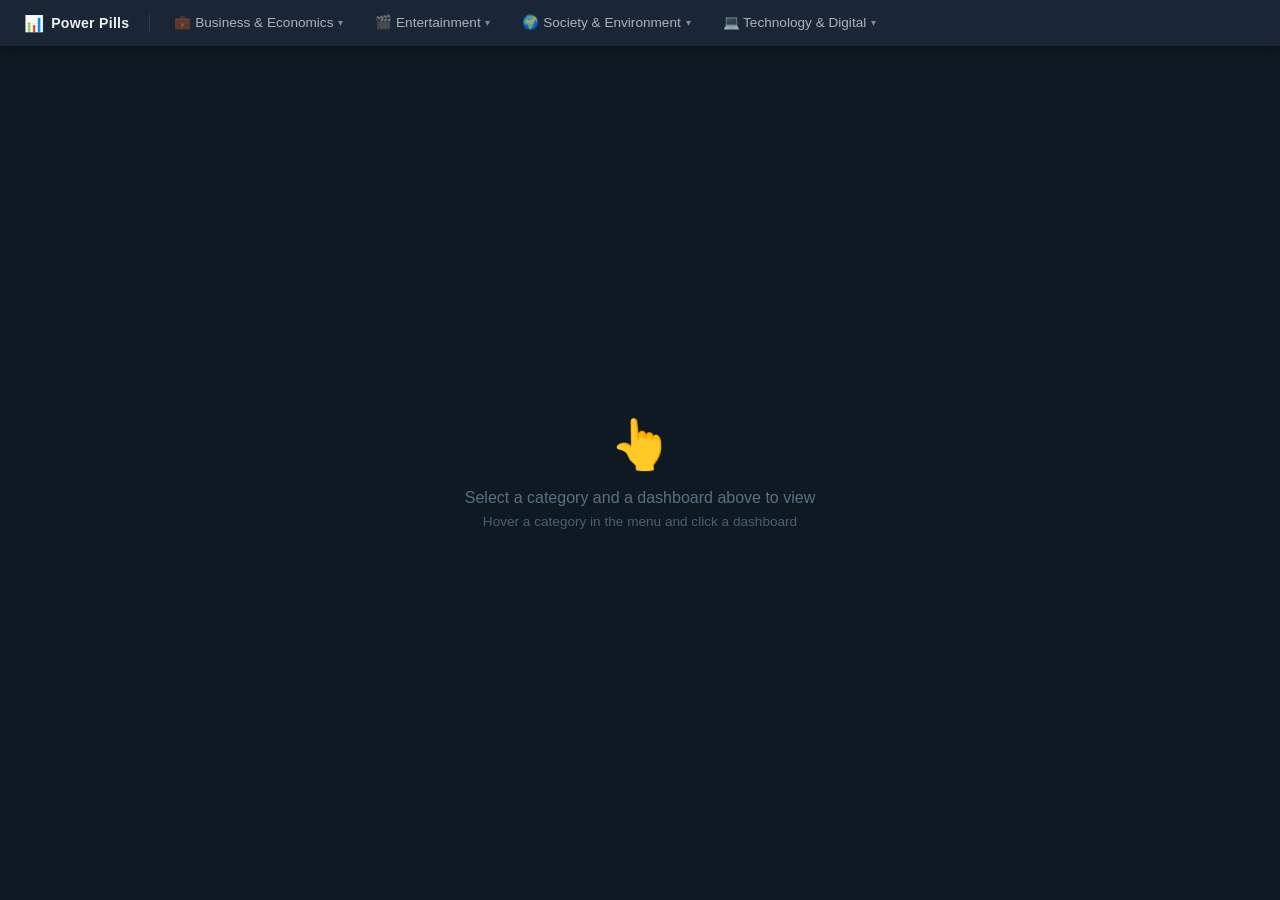
==== commit de5b4c2d: "refactor: Update navigation categories and items, adding disabled states for various dashboard optio" ====
--- a/index.html
+++ b/index.html
@@ -55,60 +55,47 @@
         <!-- Category Items with Hover Dropdowns (labels = radio selectors) -->
         <ul class="nav-menu">
 
-            <!-- Finance & Markets -->
+            <!-- Business & Economics -->
             <li class="nav-item">
-                <span class="nav-link">💰 Finance & Markets <span class="nav-arrow">▾</span></span>
+                <span class="nav-link">💼 Business & Economics <span class="nav-arrow">▾</span></span>
                 <div class="nav-dropdown">
+                    <label for="dash-amazon-sales" class="dropdown-item disabled">Amazon Sales</label>
                     <label for="dash-apple-stock-prices" class="dropdown-item">Apple Stock Prices</label>
-                    <label for="dash-bitcoin-historical-market-data" class="dropdown-item">Bitcoin Historical
-                        Market Data</label>
-                    <label for="dash-global-tech-giants-us-vs-local-markets" class="dropdown-item">Global Tech
-                        Giants - US vs Local Markets</label>
-                    <label for="dash-historical-gold-prices" class="dropdown-item">Historical Gold
-                        Prices</label>
-                    <label for="dash-loan-approval" class="dropdown-item">Loan Approval</label>
-                    <label for="dash-meta-stock-data" class="dropdown-item">Meta Stock Data</label>
-                    <label for="dash-personal-expense-analysis" class="dropdown-item">Personal Expense
-                        Analysis</label>
-                    <label for="dash-sp500-stock-prices" class="dropdown-item">S&amp;P 500 Stock Prices</label>
+                    <label for="dash-bitcoin-historical-market-data" class="dropdown-item disabled">Bitcoin Historical Market Data</label>
+                    <label for="dash-bmw-global-sales" class="dropdown-item disabled">BMW Global Sales</label>
+                    <label for="dash-brazil-inflation-indices" class="dropdown-item disabled">Brazil Inflation Indices</label>
+                    <label for="dash-census-income" class="dropdown-item disabled">Census Income</label>
+                    <label for="dash-chocolate-sales" class="dropdown-item disabled">Chocolate Sales</label>
+                    <label for="dash-global-ads-performance" class="dropdown-item disabled">Global Ads Performance</label>
+                    <label for="dash-global-manufacturing-constraints" class="dropdown-item disabled">Global Manufacturing Constraints</label>
+                    <label for="dash-historical-gold-prices" class="dropdown-item disabled">Historical Gold Prices</label>
+                    <label for="dash-housing-price" class="dropdown-item disabled">Housing Price</label>
+                    <label for="dash-loan-approval" class="dropdown-item disabled">Loan Approval</label>
+                    <label for="dash-meta-stock-data" class="dropdown-item disabled">Meta Stock Data</label>
+                    <label for="dash-personal-expense-analysis" class="dropdown-item disabled">Personal Expense Analysis</label>
+                    <label for="dash-share-population-extreme-poverty" class="dropdown-item disabled">Share of Population Living in Extreme Poverty</label>
+                    <label for="dash-sp500-stock-prices" class="dropdown-item disabled">S&amp;P 500 Stock Prices</label>
                 </div>
             </li>
 
-            <!-- Sales & Marketing -->
+            <!-- Entertainment -->
             <li class="nav-item">
-                <span class="nav-link">📊 Sales & Marketing <span class="nav-arrow">▾</span></span>
+                <span class="nav-link">🎬 Entertainment <span class="nav-arrow">▾</span></span>
                 <div class="nav-dropdown">
-                    <label for="dash-amazon-sales" class="dropdown-item">Amazon Sales</label>
-                    <label for="dash-bmw-global-sales" class="dropdown-item">BMW Global Sales</label>
-                    <label for="dash-chocolate-sales" class="dropdown-item">Chocolate Sales</label>
-                    <label for="dash-global-ads-performance" class="dropdown-item">Global Ads Performance</label>
+                    <label for="dash-grammy-award-winners" class="dropdown-item disabled">Grammy Award Winners</label>
+                    <label for="dash-the-movies" class="dropdown-item disabled">The Movies</label>
                 </div>
             </li>
 
-            <!-- Economy & Society -->
+            <!-- Society & Environment -->
             <li class="nav-item">
-                <span class="nav-link">🌍 Economy & Society <span class="nav-arrow">▾</span></span>
+                <span class="nav-link">🌍 Society & Environment <span class="nav-arrow">▾</span></span>
                 <div class="nav-dropdown">
-                    <label for="dash-brazil-inflation-indices" class="dropdown-item">Brazil Inflation
-                        Indices</label>
-                    <label for="dash-census-income" class="dropdown-item">Census Income</label>
-                    <label for="dash-global-water-consumption" class="dropdown-item">Global Water Consumption</label>
-                    <label for="dash-housing-price" class="dropdown-item">Housing Price</label>
-                    <label for="dash-share-population-extreme-poverty" class="dropdown-item">Share of Population Living
-                        in Extreme Poverty</label>
-                </div>
-            </li>
-
-            <!-- Health & Social Issues -->
-            <li class="nav-item">
-                <span class="nav-link">🏥 Health & Social Issues <span class="nav-arrow">▾</span></span>
-                <div class="nav-dropdown">
-                    <label for="dash-animal-condition" class="dropdown-item">Animal Condition</label>
-                    <label for="dash-global-land-animal-slaughter" class="dropdown-item">Global Land Animal
-                        Slaughter</label>
-                    <label for="dash-healthcare-insurance" class="dropdown-item">Healthcare Insurance</label>
-                    <label for="dash-mental-health-substance-use-canada" class="dropdown-item">Mental Health and
-                        Substance Use in Canada</label>
+                    <label for="dash-animal-condition" class="dropdown-item disabled">Animal Condition</label>
+                    <label for="dash-global-land-animal-slaughter" class="dropdown-item disabled">Global Land Animal Slaughter</label>
+                    <label for="dash-global-water-consumption" class="dropdown-item disabled">Global Water Consumption</label>
+                    <label for="dash-healthcare-insurance" class="dropdown-item disabled">Healthcare Insurance</label>
+                    <label for="dash-mental-health-substance-use-canada" class="dropdown-item disabled">Mental Health and Substance Use in Canada</label>
                 </div>
             </li>
 
@@ -116,22 +103,10 @@
             <li class="nav-item">
                 <span class="nav-link">💻 Technology & Digital <span class="nav-arrow">▾</span></span>
                 <div class="nav-dropdown">
-                    <label for="dash-cybersecurity-threat-detection" class="dropdown-item">Cybersecurity Threat
-                        Detection</label>
-                    <label for="dash-global-manufacturing-constraints" class="dropdown-item">Global Manufacturing
-                        Constraints</label>
-                    <label for="dash-most-downloaded-android-apps" class="dropdown-item">Most Downloaded Android
-                        Apps</label>
-                    <label for="dash-online-course-engagement" class="dropdown-item">Online Course Engagement</label>
-                </div>
-            </li>
-
-            <!-- Entertainment & Culture -->
-            <li class="nav-item">
-                <span class="nav-link">🎬 Entertainment & Culture <span class="nav-arrow">▾</span></span>
-                <div class="nav-dropdown">
-                    <label for="dash-grammy-award-winners" class="dropdown-item">Grammy Award Winners</label>
-                    <label for="dash-the-movies" class="dropdown-item">The Movies</label>
+                    <label for="dash-cybersecurity-threat-detection" class="dropdown-item disabled">Cybersecurity Threat Detection</label>
+                    <label for="dash-global-tech-giants-us-vs-local-markets" class="dropdown-item disabled">Global Tech Giants - US vs Local Markets</label>
+                    <label for="dash-most-downloaded-android-apps" class="dropdown-item disabled">Most Downloaded Android Apps</label>
+                    <label for="dash-online-course-engagement" class="dropdown-item disabled">Online Course Engagement</label>
                 </div>
             </li>
         </ul>
